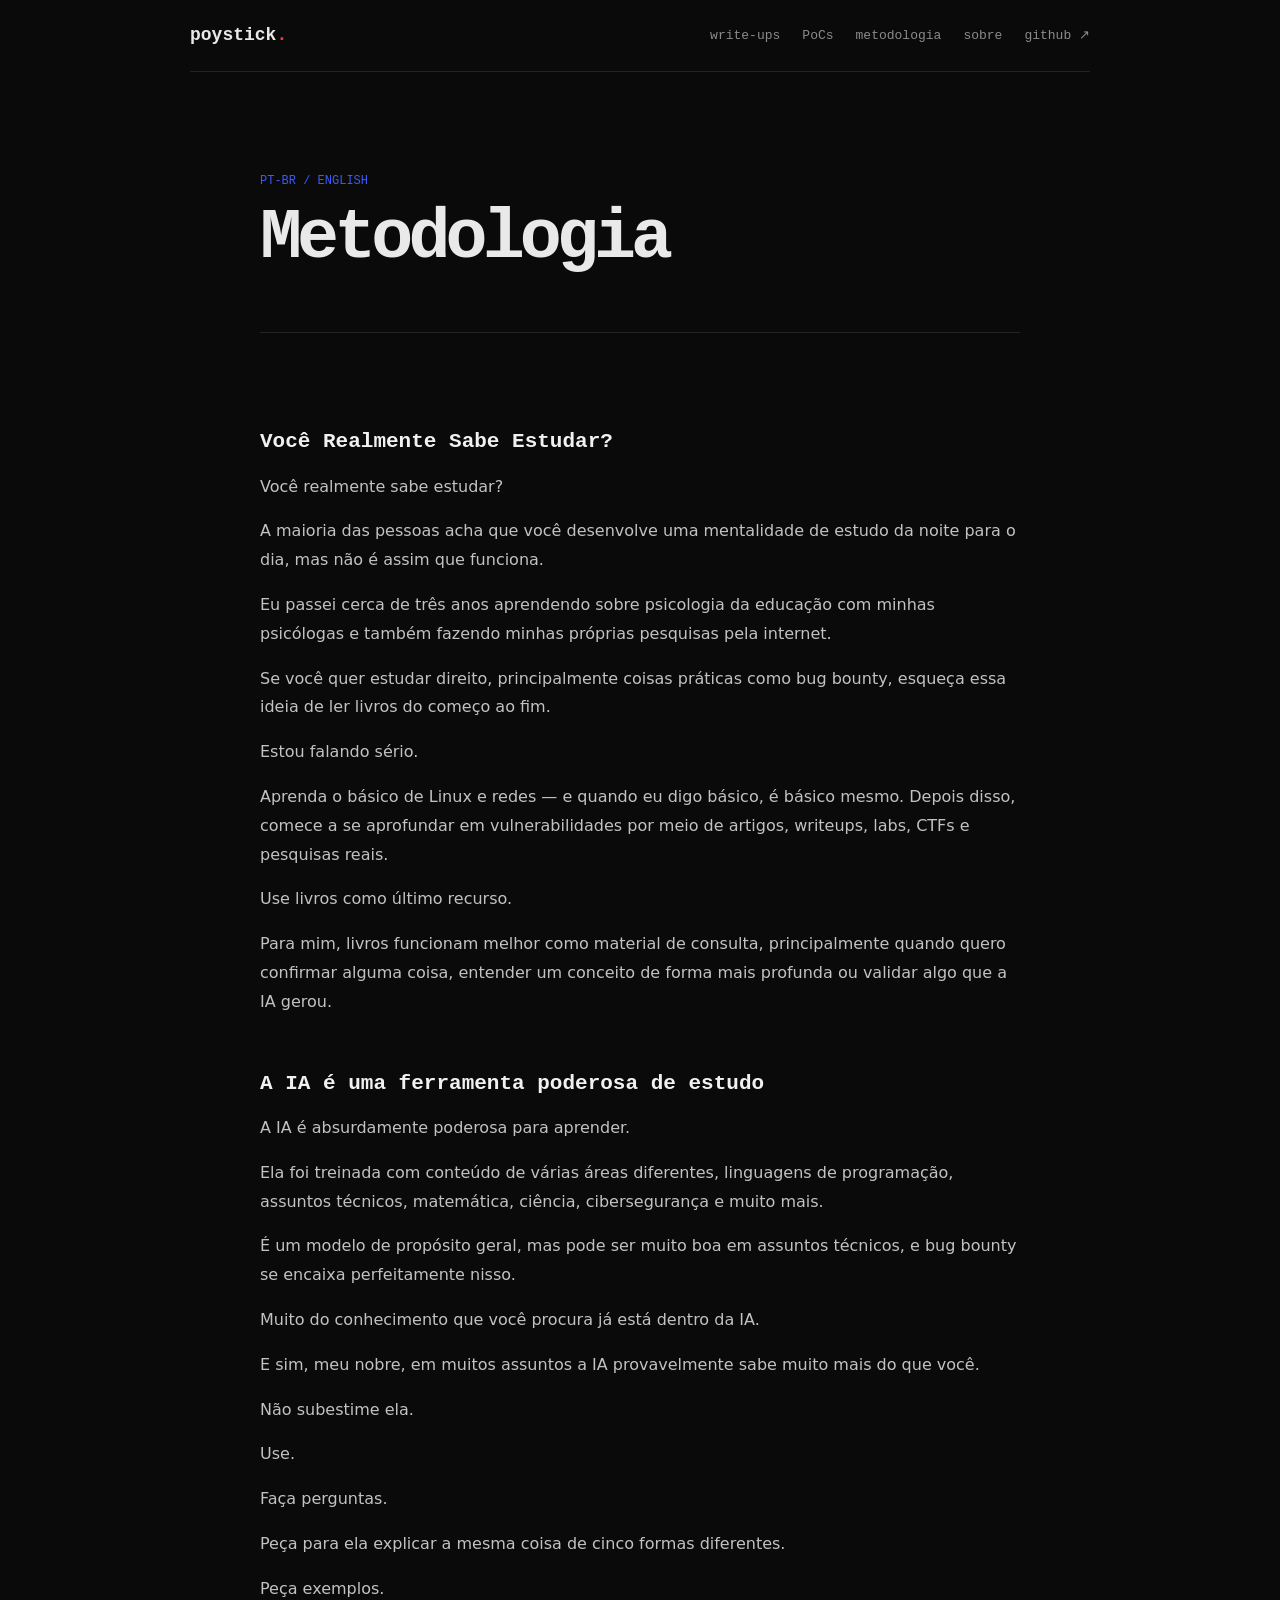
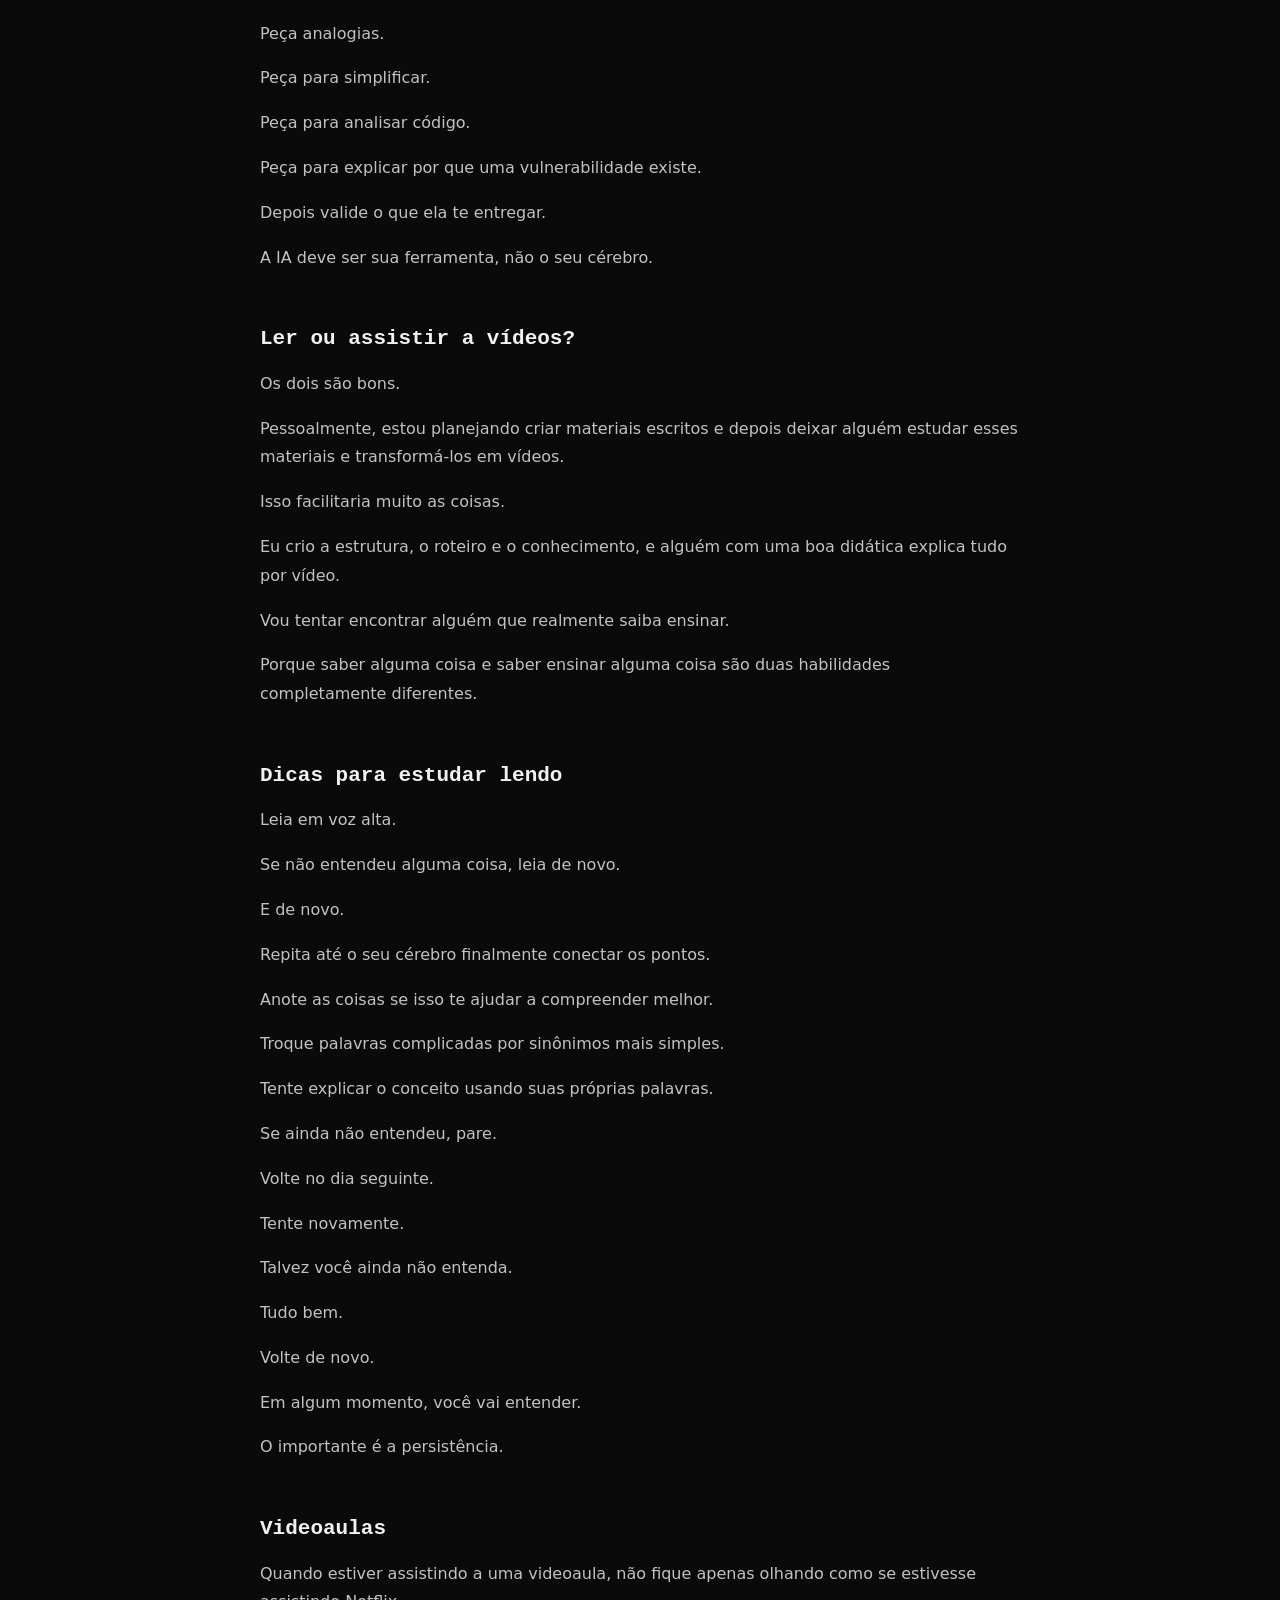
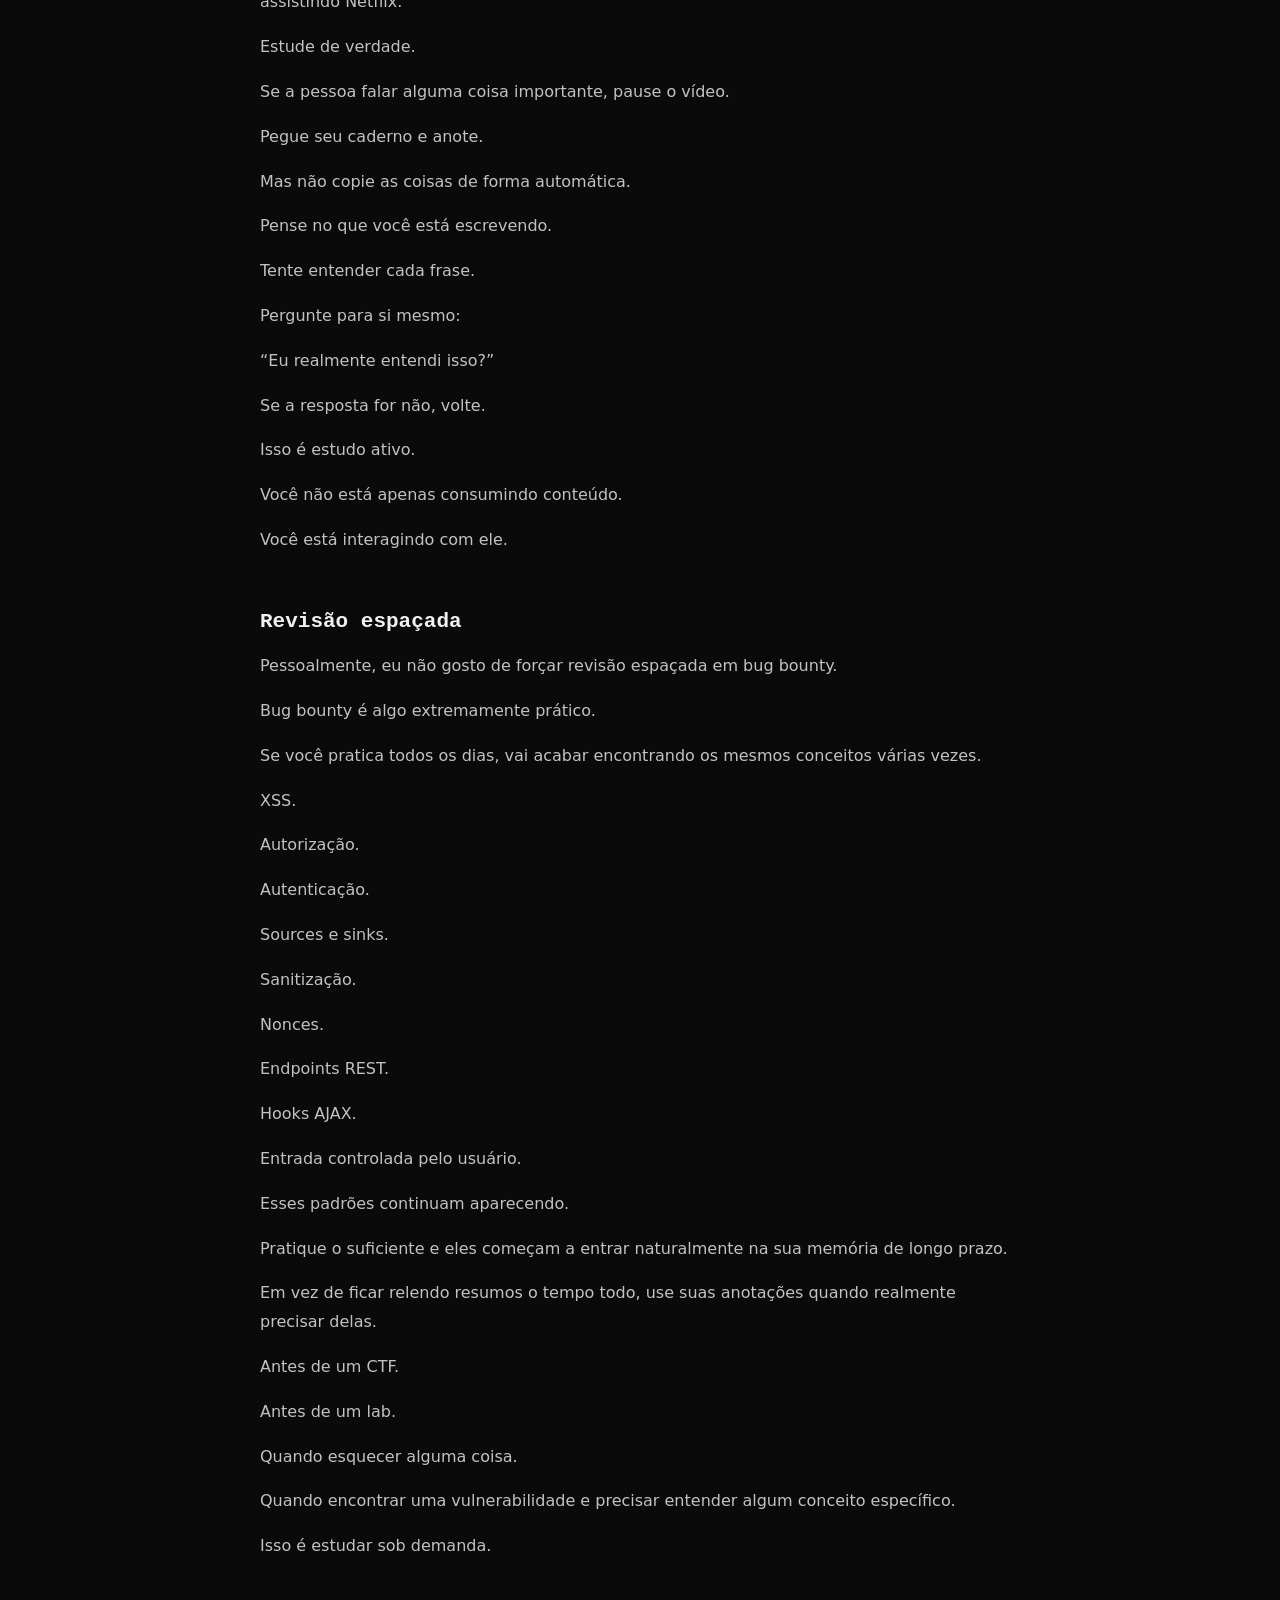
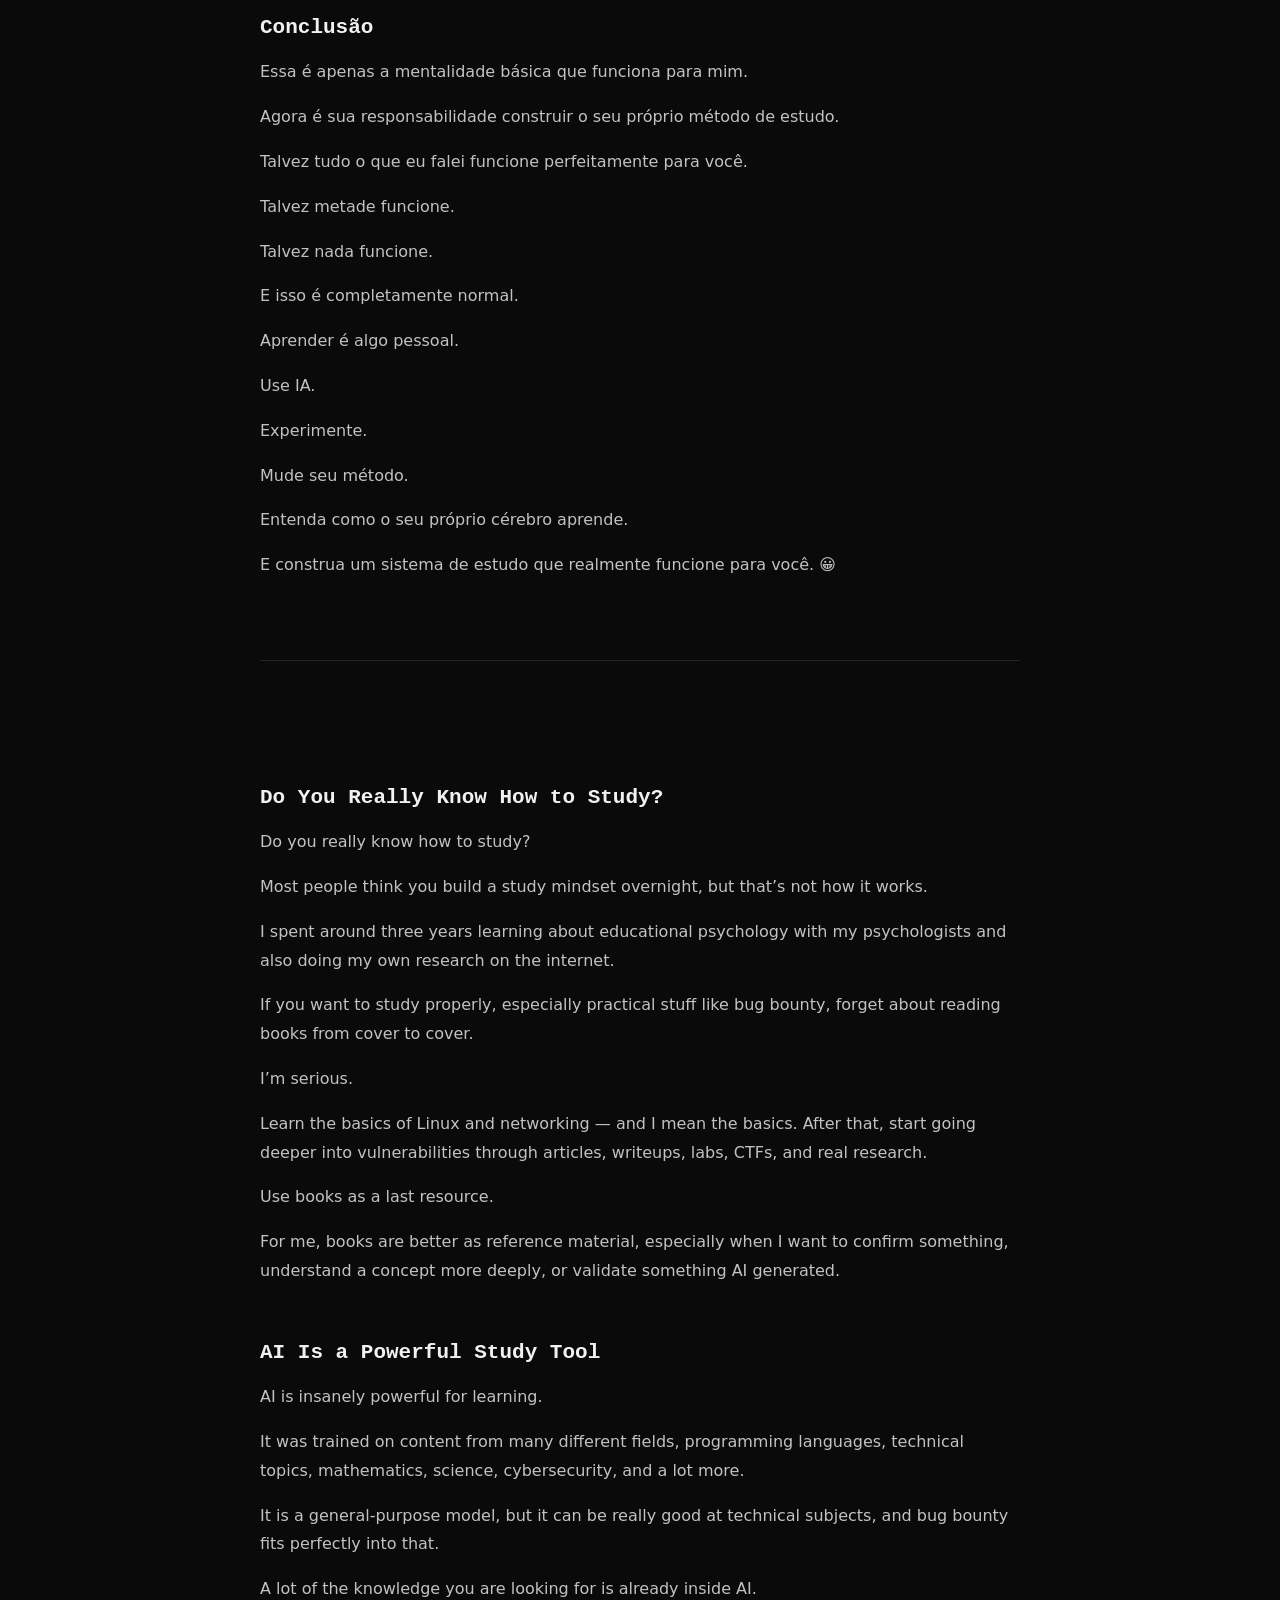
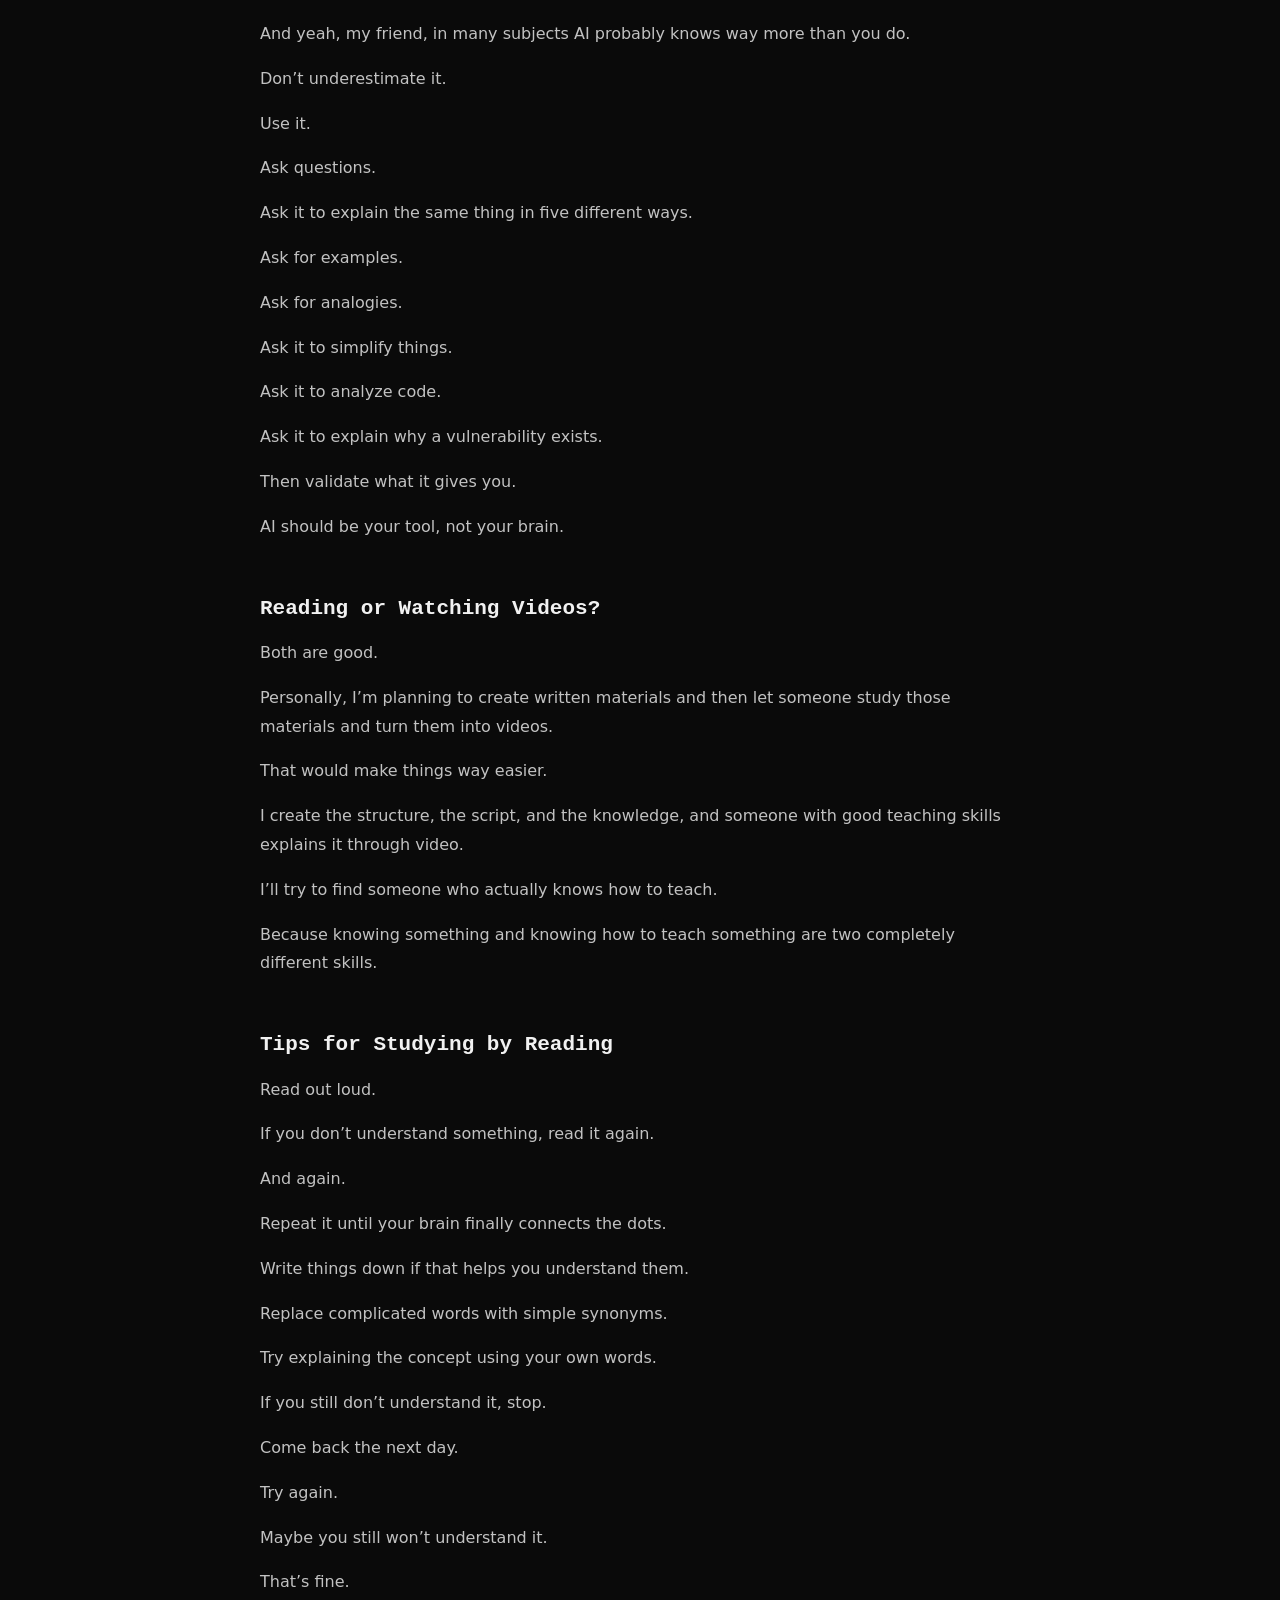
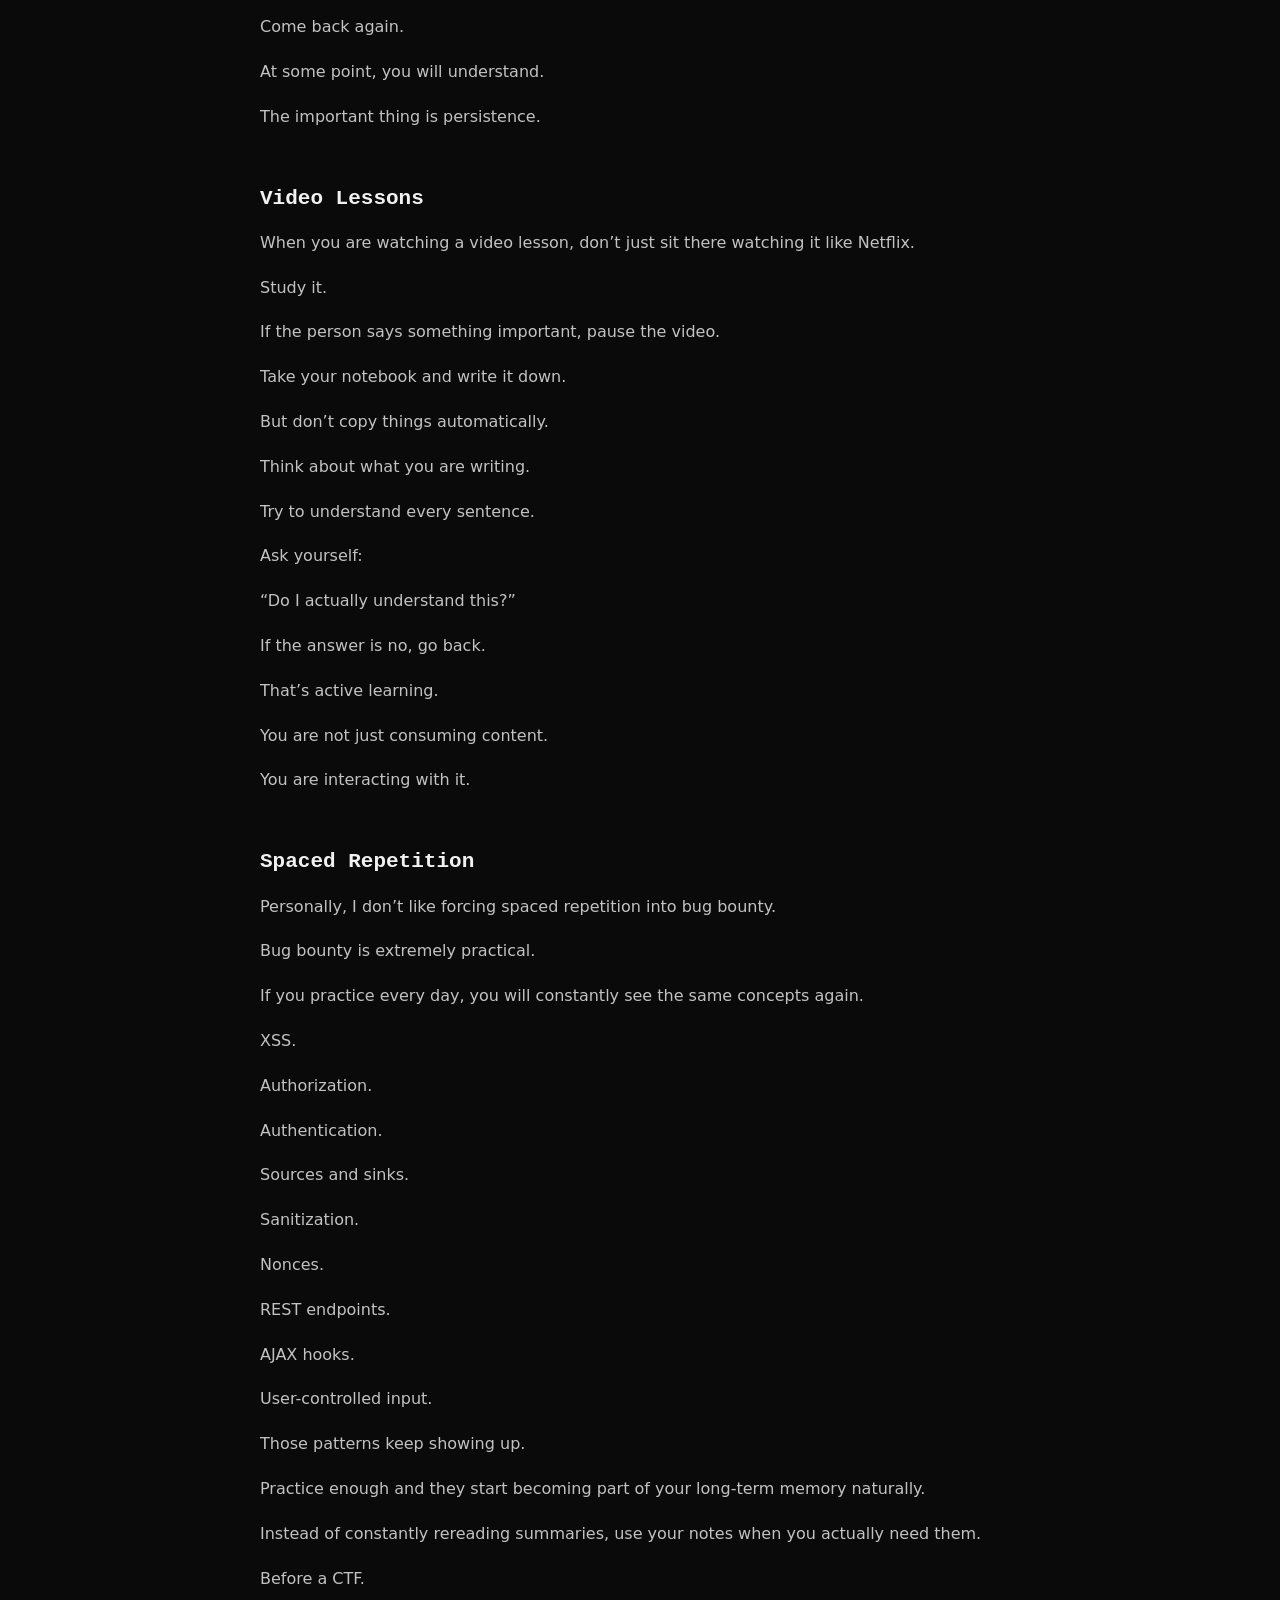
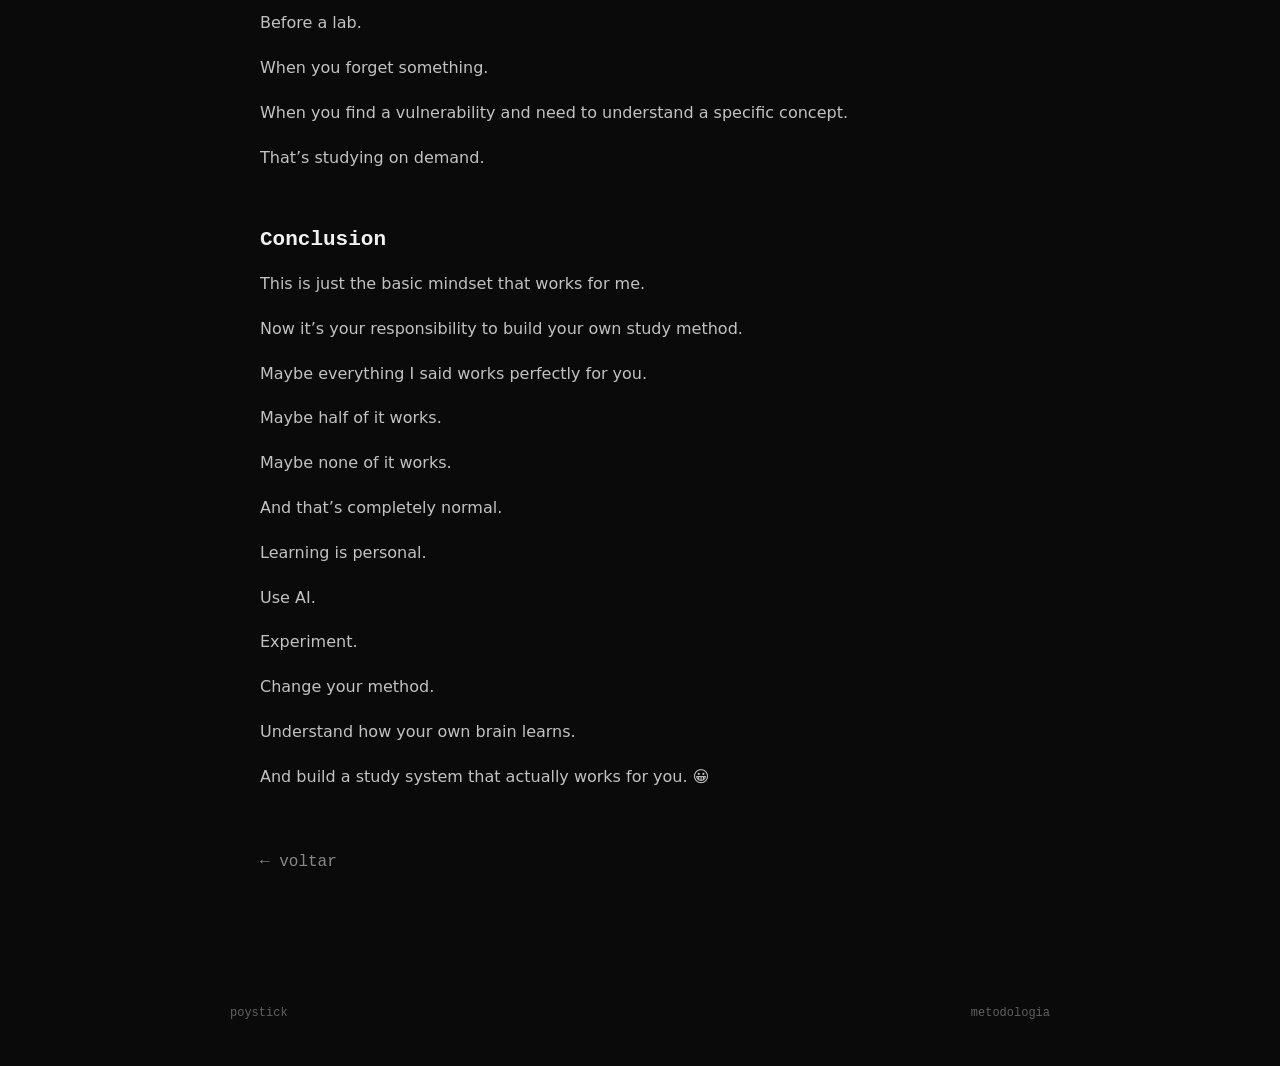
==== methodology.html @ bd2a387b "Add methodology page in PT-BR and English" ====
<!doctype html>
<html lang="pt-BR">
<head>
  <meta charset="utf-8">
  <meta name="viewport" content="width=device-width, initial-scale=1">
  <meta name="description" content="Metodologia de estudo — Poystick.">
  <meta name="theme-color" content="#0a0a0a">
  <title>Metodologia — poystick</title>
  <style>
:root{
  --bg:#0a0a0a;
  --surface:#111111;
  --text:#e9e9e9;
  --muted:#8b8b8b;
  --line:#242424;
  --red:#ff3434;
  --blue:#3d5afe;
}

*{box-sizing:border-box}
html{scroll-behavior:smooth}

body{
  margin:0;
  background:var(--bg);
  color:var(--text);
  font-family:ui-monospace,SFMono-Regular,Menlo,Monaco,Consolas,"Liberation Mono",monospace;
  font-size:15px;
  line-height:1.65;
}

a{color:inherit;text-decoration:none}

.wrap{
  width:min(820px,calc(100% - 40px));
  margin:0 auto;
}

.site-header{
  width:min(900px,calc(100% - 32px));
  margin:0 auto;
  min-height:72px;
  display:flex;
  align-items:center;
  justify-content:space-between;
  border-bottom:1px solid var(--line);
}

.logo{
  font-weight:700;
  font-size:18px;
}

.logo span{color:var(--red)}

nav{
  display:flex;
  gap:22px;
  color:var(--muted);
  font-size:13px;
}

nav a:hover{color:var(--text)}

.intro{
  padding:110px 0 90px;
  border-bottom:1px solid var(--line);
}

.label{
  margin:0 0 18px;
  color:var(--blue);
  font-size:12px;
  text-transform:uppercase;
  letter-spacing:.08em;
}

h1{
  margin:0 0 24px;
  font-size:clamp(48px,10vw,88px);
  line-height:.95;
  letter-spacing:-.07em;
}

.lead{
  max-width:680px;
  margin:0;
  font-family:Inter,system-ui,sans-serif;
  font-size:20px;
  line-height:1.6;
  color:#d1d1d1;
}

.small{
  max-width:620px;
  margin:22px 0 0;
  color:var(--muted);
}

.section{
  padding:72px 0;
  border-bottom:1px solid var(--line);
}

.section-title{
  display:flex;
  align-items:baseline;
  justify-content:space-between;
  gap:20px;
  margin-bottom:28px;
}

.section-title h2{
  margin:0;
  font-size:17px;
}

.section-title span{
  color:#666;
  font-size:12px;
}

.post-row{
  display:grid;
  grid-template-columns:1fr auto;
  gap:24px;
  padding:26px 0;
  border-top:1px solid var(--line);
}

.post-row:hover h3{color:var(--red)}
.post-row:hover .arrow{color:var(--blue);transform:translateX(4px)}

.post-date{
  margin:0 0 10px;
  color:#666;
  font-size:12px;
}

.method-filter,
.origin-filter{
  display:flex;
  flex-wrap:wrap;
  gap:8px;
  margin:28px 0 0;
}

.origin-filter{
  margin-top:12px;
}

.method-filter button,
.origin-filter button{
  cursor:pointer;
  padding:7px 10px;
  border:1px solid var(--line);
  background:#0e0e0e;
  color:#888;
  font:12px ui-monospace,SFMono-Regular,Menlo,monospace;
}

.method-filter button:hover,
.method-filter button.active,
.origin-filter button:hover,
.origin-filter button.active{
  border-color:var(--blue);
  color:#f0f0f0;
}

.method-badge{
  display:inline-block;
  margin-left:8px;
  padding:2px 7px;
  border:1px solid var(--blue);
  color:#aeb8ff;
  font-size:11px;
  line-height:1.4;
  vertical-align:middle;
}

.method-note{
  max-width:680px;
  margin:12px 0 0;
  color:#707070;
  font-size:12px;
}

.post-row h3{
  margin:0 0 10px;
  font-size:18px;
  line-height:1.45;
  transition:color .15s ease;
}

.post-row p{
  margin:0;
  color:var(--muted);
  max-width:690px;
}

.arrow{
  align-self:center;
  color:#777;
  font-size:24px;
  transition:.15s ease;
}

.about p{
  max-width:700px;
  color:#aaa;
}

.site-footer{
  display:flex;
  justify-content:space-between;
  gap:20px;
  padding:28px 0 42px;
  color:#606060;
  font-size:12px;
}

/* article */

.article-shell{
  width:min(760px,calc(100% - 40px));
  margin:0 auto;
  padding:80px 0 100px;
}

.article-hero{
  padding:20px 0 48px;
  border-bottom:1px solid var(--line);
}

.article-hero .kicker{
  color:var(--blue);
  font-size:12px;
  text-transform:uppercase;
}

.article-hero h1{
  margin:14px 0 12px;
  font-size:clamp(40px,8vw,70px);
}

.hero-copy{
  margin:0;
  color:#bbb;
  font-family:Inter,system-ui,sans-serif;
  font-size:18px;
  line-height:1.6;
}

.article-meta{
  display:flex;
  flex-wrap:wrap;
  gap:8px;
  margin-top:22px;
}

.article-meta span{
  padding:4px 8px;
  border:1px solid var(--line);
  color:#777;
  font-size:12px;
}

.article{
  padding-top:42px;
  color:#c2c2c2;
  font-family:Inter,system-ui,sans-serif;
  font-size:16px;
  line-height:1.8;
}

.article h2{
  margin:52px 0 12px;
  color:#f1f1f1;
  font:700 21px/1.4 ui-monospace,SFMono-Regular,Menlo,monospace;
}

.article p code{
  padding:2px 5px;
  background:#151515;
  border:1px solid var(--line);
  border-radius:4px;
  color:#eee;
}

pre{
  overflow:auto;
  margin:20px 0 28px;
  padding:18px;
  background:#0e0e0e;
  border:1px solid var(--line);
  border-left:3px solid var(--blue);
  color:#d7d7d7;
  font:13px/1.7 ui-monospace,SFMono-Regular,Menlo,monospace;
}

.flow{
  white-space:pre-wrap;
  margin:24px 0;
  padding:20px;
  background:#0e0e0e;
  border:1px solid var(--line);
  border-left:3px solid var(--red);
  color:#ddd;
  font:13px/1.8 ui-monospace,SFMono-Regular,Menlo,monospace;
}

.back-link{
  display:inline-block;
  margin-top:40px;
  color:#888;
  font-family:ui-monospace,SFMono-Regular,Menlo,monospace;
}

.back-link:hover{color:var(--red)}

@media(max-width:600px){
  .site-header{align-items:flex-start;padding:18px 0}
  nav{gap:12px;flex-wrap:wrap;justify-content:flex-end}
  .intro{padding:76px 0 64px}
  .lead{font-size:18px}
  .site-footer{flex-direction:column}
}

</style>
</head>
<body>
  <header class="site-header">
    <a class="logo" href="./">poystick<span>.</span></a>
    <nav>
      <a href="./#writeups">write-ups</a>
      <a href="./#pocs">PoCs</a>
      <a href="methodology.html">metodologia</a>
      <a href="./#sobre">sobre</a>
      <a href="https://github.com/TarcisioLuchesi">github ↗</a>
    </nav>
  </header>

  <main class="article-shell">
    <section class="article-hero">
      <div class="kicker">PT-BR / English</div>
      <h1>Metodologia</h1>
    </section>

    <article class="article" id="pt-br">
      <h2>Você Realmente Sabe Estudar?</h2>

      <p>Você realmente sabe estudar?</p>

      <p>A maioria das pessoas acha que você desenvolve uma mentalidade de estudo da noite para o dia, mas não é assim que funciona.</p>

      <p>Eu passei cerca de três anos aprendendo sobre psicologia da educação com minhas psicólogas e também fazendo minhas próprias pesquisas pela internet.</p>

      <p>Se você quer estudar direito, principalmente coisas práticas como bug bounty, esqueça essa ideia de ler livros do começo ao fim.</p>

      <p>Estou falando sério.</p>

      <p>Aprenda o básico de Linux e redes — e quando eu digo básico, é básico mesmo. Depois disso, comece a se aprofundar em vulnerabilidades por meio de artigos, writeups, labs, CTFs e pesquisas reais.</p>

      <p>Use livros como último recurso.</p>

      <p>Para mim, livros funcionam melhor como material de consulta, principalmente quando quero confirmar alguma coisa, entender um conceito de forma mais profunda ou validar algo que a IA gerou.</p>

      <h2>A IA é uma ferramenta poderosa de estudo</h2>

      <p>A IA é absurdamente poderosa para aprender.</p>

      <p>Ela foi treinada com conteúdo de várias áreas diferentes, linguagens de programação, assuntos técnicos, matemática, ciência, cibersegurança e muito mais.</p>

      <p>É um modelo de propósito geral, mas pode ser muito boa em assuntos técnicos, e bug bounty se encaixa perfeitamente nisso.</p>

      <p>Muito do conhecimento que você procura já está dentro da IA.</p>

      <p>E sim, meu nobre, em muitos assuntos a IA provavelmente sabe muito mais do que você.</p>

      <p>Não subestime ela.</p>

      <p>Use.</p>

      <p>Faça perguntas.</p>

      <p>Peça para ela explicar a mesma coisa de cinco formas diferentes.</p>

      <p>Peça exemplos.</p>

      <p>Peça analogias.</p>

      <p>Peça para simplificar.</p>

      <p>Peça para analisar código.</p>

      <p>Peça para explicar por que uma vulnerabilidade existe.</p>

      <p>Depois valide o que ela te entregar.</p>

      <p>A IA deve ser sua ferramenta, não o seu cérebro.</p>

      <h2>Ler ou assistir a vídeos?</h2>

      <p>Os dois são bons.</p>

      <p>Pessoalmente, estou planejando criar materiais escritos e depois deixar alguém estudar esses materiais e transformá-los em vídeos.</p>

      <p>Isso facilitaria muito as coisas.</p>

      <p>Eu crio a estrutura, o roteiro e o conhecimento, e alguém com uma boa didática explica tudo por vídeo.</p>

      <p>Vou tentar encontrar alguém que realmente saiba ensinar.</p>

      <p>Porque saber alguma coisa e saber ensinar alguma coisa são duas habilidades completamente diferentes.</p>

      <h2>Dicas para estudar lendo</h2>

      <p>Leia em voz alta.</p>

      <p>Se não entendeu alguma coisa, leia de novo.</p>

      <p>E de novo.</p>

      <p>Repita até o seu cérebro finalmente conectar os pontos.</p>

      <p>Anote as coisas se isso te ajudar a compreender melhor.</p>

      <p>Troque palavras complicadas por sinônimos mais simples.</p>

      <p>Tente explicar o conceito usando suas próprias palavras.</p>

      <p>Se ainda não entendeu, pare.</p>

      <p>Volte no dia seguinte.</p>

      <p>Tente novamente.</p>

      <p>Talvez você ainda não entenda.</p>

      <p>Tudo bem.</p>

      <p>Volte de novo.</p>

      <p>Em algum momento, você vai entender.</p>

      <p>O importante é a persistência.</p>

      <h2>Videoaulas</h2>

      <p>Quando estiver assistindo a uma videoaula, não fique apenas olhando como se estivesse assistindo Netflix.</p>

      <p>Estude de verdade.</p>

      <p>Se a pessoa falar alguma coisa importante, pause o vídeo.</p>

      <p>Pegue seu caderno e anote.</p>

      <p>Mas não copie as coisas de forma automática.</p>

      <p>Pense no que você está escrevendo.</p>

      <p>Tente entender cada frase.</p>

      <p>Pergunte para si mesmo:</p>

      <p>“Eu realmente entendi isso?”</p>

      <p>Se a resposta for não, volte.</p>

      <p>Isso é estudo ativo.</p>

      <p>Você não está apenas consumindo conteúdo.</p>

      <p>Você está interagindo com ele.</p>

      <h2>Revisão espaçada</h2>

      <p>Pessoalmente, eu não gosto de forçar revisão espaçada em bug bounty.</p>

      <p>Bug bounty é algo extremamente prático.</p>

      <p>Se você pratica todos os dias, vai acabar encontrando os mesmos conceitos várias vezes.</p>

      <p>XSS.</p>

      <p>Autorização.</p>

      <p>Autenticação.</p>

      <p>Sources e sinks.</p>

      <p>Sanitização.</p>

      <p>Nonces.</p>

      <p>Endpoints REST.</p>

      <p>Hooks AJAX.</p>

      <p>Entrada controlada pelo usuário.</p>

      <p>Esses padrões continuam aparecendo.</p>

      <p>Pratique o suficiente e eles começam a entrar naturalmente na sua memória de longo prazo.</p>

      <p>Em vez de ficar relendo resumos o tempo todo, use suas anotações quando realmente precisar delas.</p>

      <p>Antes de um CTF.</p>

      <p>Antes de um lab.</p>

      <p>Quando esquecer alguma coisa.</p>

      <p>Quando encontrar uma vulnerabilidade e precisar entender algum conceito específico.</p>

      <p>Isso é estudar sob demanda.</p>

      <h2>Conclusão</h2>

      <p>Essa é apenas a mentalidade básica que funciona para mim.</p>

      <p>Agora é sua responsabilidade construir o seu próprio método de estudo.</p>

      <p>Talvez tudo o que eu falei funcione perfeitamente para você.</p>

      <p>Talvez metade funcione.</p>

      <p>Talvez nada funcione.</p>

      <p>E isso é completamente normal.</p>

      <p>Aprender é algo pessoal.</p>

      <p>Use IA.</p>

      <p>Experimente.</p>

      <p>Mude seu método.</p>

      <p>Entenda como o seu próprio cérebro aprende.</p>

      <p>E construa um sistema de estudo que realmente funcione para você. 😀</p>
    </article>

    <article class="article" id="english" style="margin-top:80px;padding-top:70px;border-top:1px solid var(--line);">
      <h2>Do You Really Know How to Study?</h2>

      <p>Do you really know how to study?</p>

      <p>Most people think you build a study mindset overnight, but that’s not how it works.</p>

      <p>I spent around three years learning about educational psychology with my psychologists and also doing my own research on the internet.</p>

      <p>If you want to study properly, especially practical stuff like bug bounty, forget about reading books from cover to cover.</p>

      <p>I’m serious.</p>

      <p>Learn the basics of Linux and networking — and I mean the basics. After that, start going deeper into vulnerabilities through articles, writeups, labs, CTFs, and real research.</p>

      <p>Use books as a last resource.</p>

      <p>For me, books are better as reference material, especially when I want to confirm something, understand a concept more deeply, or validate something AI generated.</p>

      <h2>AI Is a Powerful Study Tool</h2>

      <p>AI is insanely powerful for learning.</p>

      <p>It was trained on content from many different fields, programming languages, technical topics, mathematics, science, cybersecurity, and a lot more.</p>

      <p>It is a general-purpose model, but it can be really good at technical subjects, and bug bounty fits perfectly into that.</p>

      <p>A lot of the knowledge you are looking for is already inside AI.</p>

      <p>And yeah, my friend, in many subjects AI probably knows way more than you do.</p>

      <p>Don’t underestimate it.</p>

      <p>Use it.</p>

      <p>Ask questions.</p>

      <p>Ask it to explain the same thing in five different ways.</p>

      <p>Ask for examples.</p>

      <p>Ask for analogies.</p>

      <p>Ask it to simplify things.</p>

      <p>Ask it to analyze code.</p>

      <p>Ask it to explain why a vulnerability exists.</p>

      <p>Then validate what it gives you.</p>

      <p>AI should be your tool, not your brain.</p>

      <h2>Reading or Watching Videos?</h2>

      <p>Both are good.</p>

      <p>Personally, I’m planning to create written materials and then let someone study those materials and turn them into videos.</p>

      <p>That would make things way easier.</p>

      <p>I create the structure, the script, and the knowledge, and someone with good teaching skills explains it through video.</p>

      <p>I’ll try to find someone who actually knows how to teach.</p>

      <p>Because knowing something and knowing how to teach something are two completely different skills.</p>

      <h2>Tips for Studying by Reading</h2>

      <p>Read out loud.</p>

      <p>If you don’t understand something, read it again.</p>

      <p>And again.</p>

      <p>Repeat it until your brain finally connects the dots.</p>

      <p>Write things down if that helps you understand them.</p>

      <p>Replace complicated words with simple synonyms.</p>

      <p>Try explaining the concept using your own words.</p>

      <p>If you still don’t understand it, stop.</p>

      <p>Come back the next day.</p>

      <p>Try again.</p>

      <p>Maybe you still won’t understand it.</p>

      <p>That’s fine.</p>

      <p>Come back again.</p>

      <p>At some point, you will understand.</p>

      <p>The important thing is persistence.</p>

      <h2>Video Lessons</h2>

      <p>When you are watching a video lesson, don’t just sit there watching it like Netflix.</p>

      <p>Study it.</p>

      <p>If the person says something important, pause the video.</p>

      <p>Take your notebook and write it down.</p>

      <p>But don’t copy things automatically.</p>

      <p>Think about what you are writing.</p>

      <p>Try to understand every sentence.</p>

      <p>Ask yourself:</p>

      <p>“Do I actually understand this?”</p>

      <p>If the answer is no, go back.</p>

      <p>That’s active learning.</p>

      <p>You are not just consuming content.</p>

      <p>You are interacting with it.</p>

      <h2>Spaced Repetition</h2>

      <p>Personally, I don’t like forcing spaced repetition into bug bounty.</p>

      <p>Bug bounty is extremely practical.</p>

      <p>If you practice every day, you will constantly see the same concepts again.</p>

      <p>XSS.</p>

      <p>Authorization.</p>

      <p>Authentication.</p>

      <p>Sources and sinks.</p>

      <p>Sanitization.</p>

      <p>Nonces.</p>

      <p>REST endpoints.</p>

      <p>AJAX hooks.</p>

      <p>User-controlled input.</p>

      <p>Those patterns keep showing up.</p>

      <p>Practice enough and they start becoming part of your long-term memory naturally.</p>

      <p>Instead of constantly rereading summaries, use your notes when you actually need them.</p>

      <p>Before a CTF.</p>

      <p>Before a lab.</p>

      <p>When you forget something.</p>

      <p>When you find a vulnerability and need to understand a specific concept.</p>

      <p>That’s studying on demand.</p>

      <h2>Conclusion</h2>

      <p>This is just the basic mindset that works for me.</p>

      <p>Now it’s your responsibility to build your own study method.</p>

      <p>Maybe everything I said works perfectly for you.</p>

      <p>Maybe half of it works.</p>

      <p>Maybe none of it works.</p>

      <p>And that’s completely normal.</p>

      <p>Learning is personal.</p>

      <p>Use AI.</p>

      <p>Experiment.</p>

      <p>Change your method.</p>

      <p>Understand how your own brain learns.</p>

      <p>And build a study system that actually works for you. 😀</p>

      <a class="back-link" href="./">← voltar</a>
    </article>
  </main>

  <footer class="site-footer wrap">
    <span>poystick</span>
    <span>metodologia</span>
  </footer>
</body>
</html>
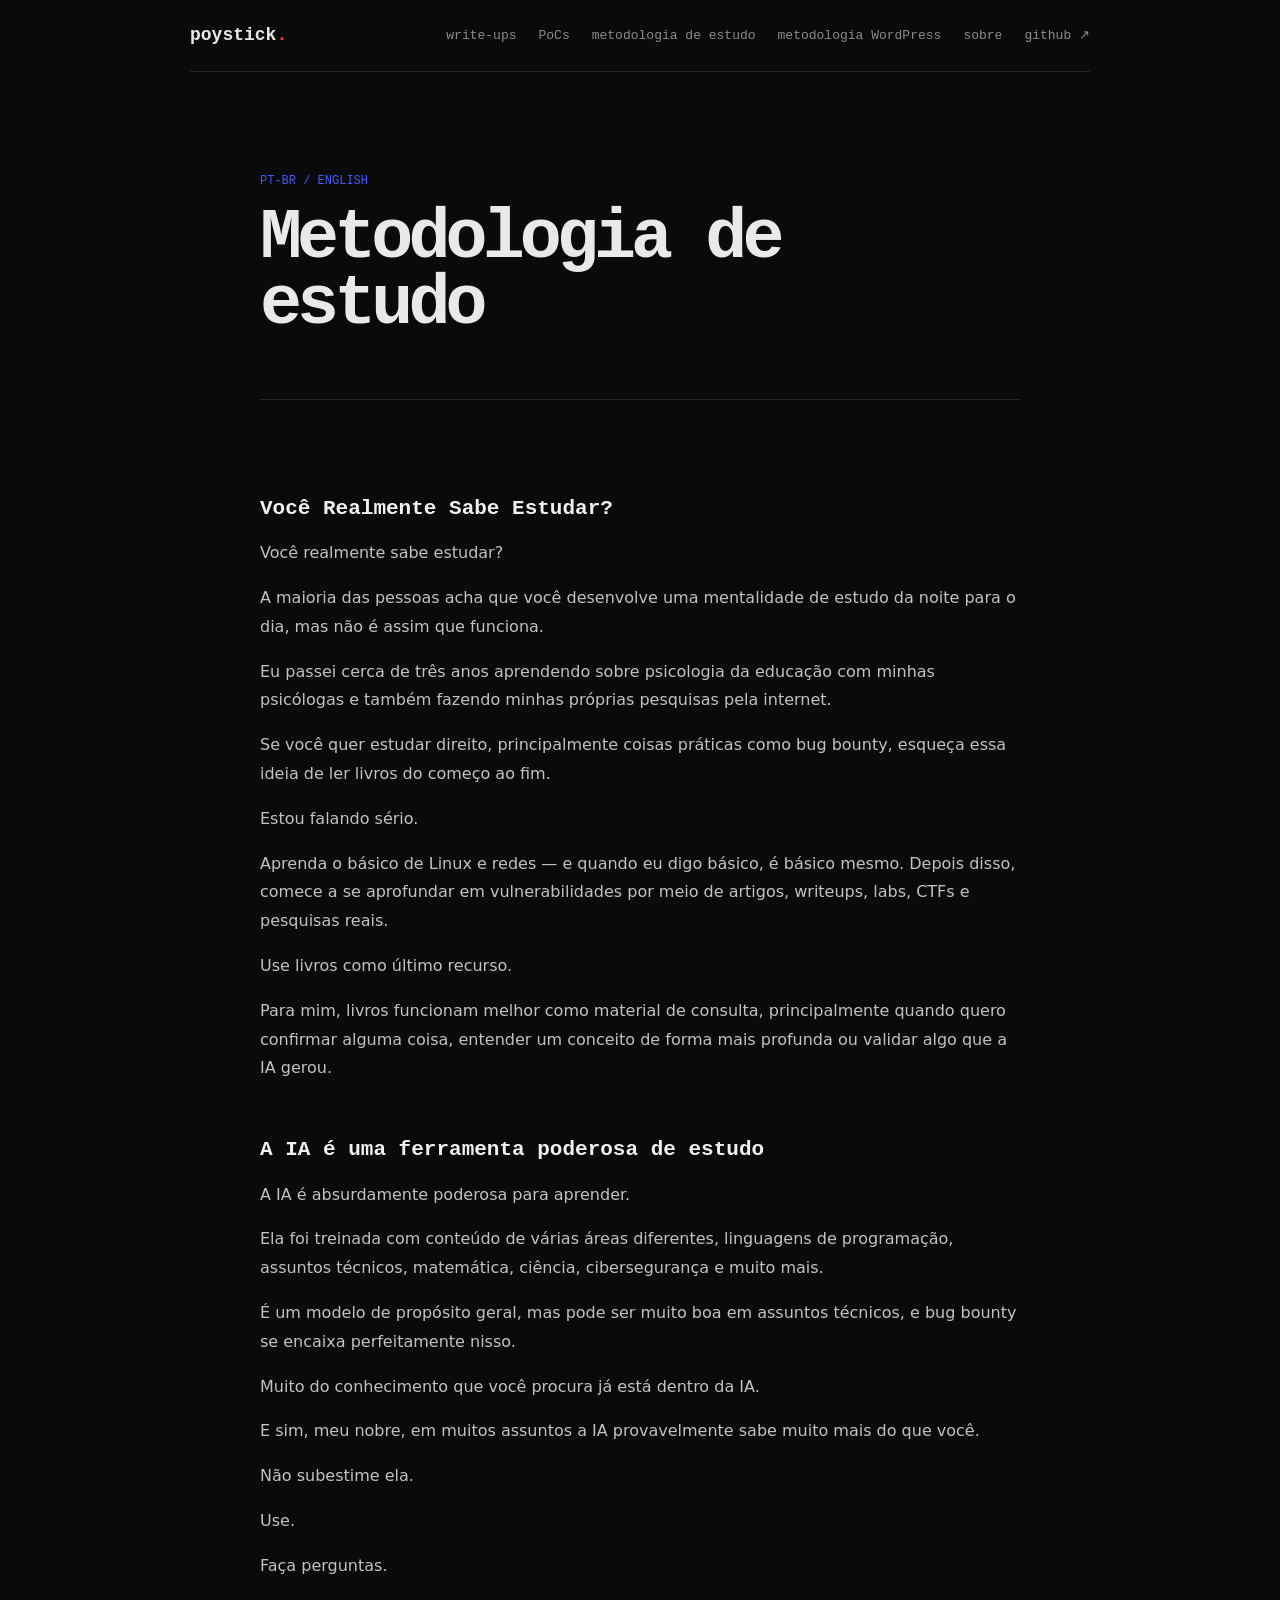
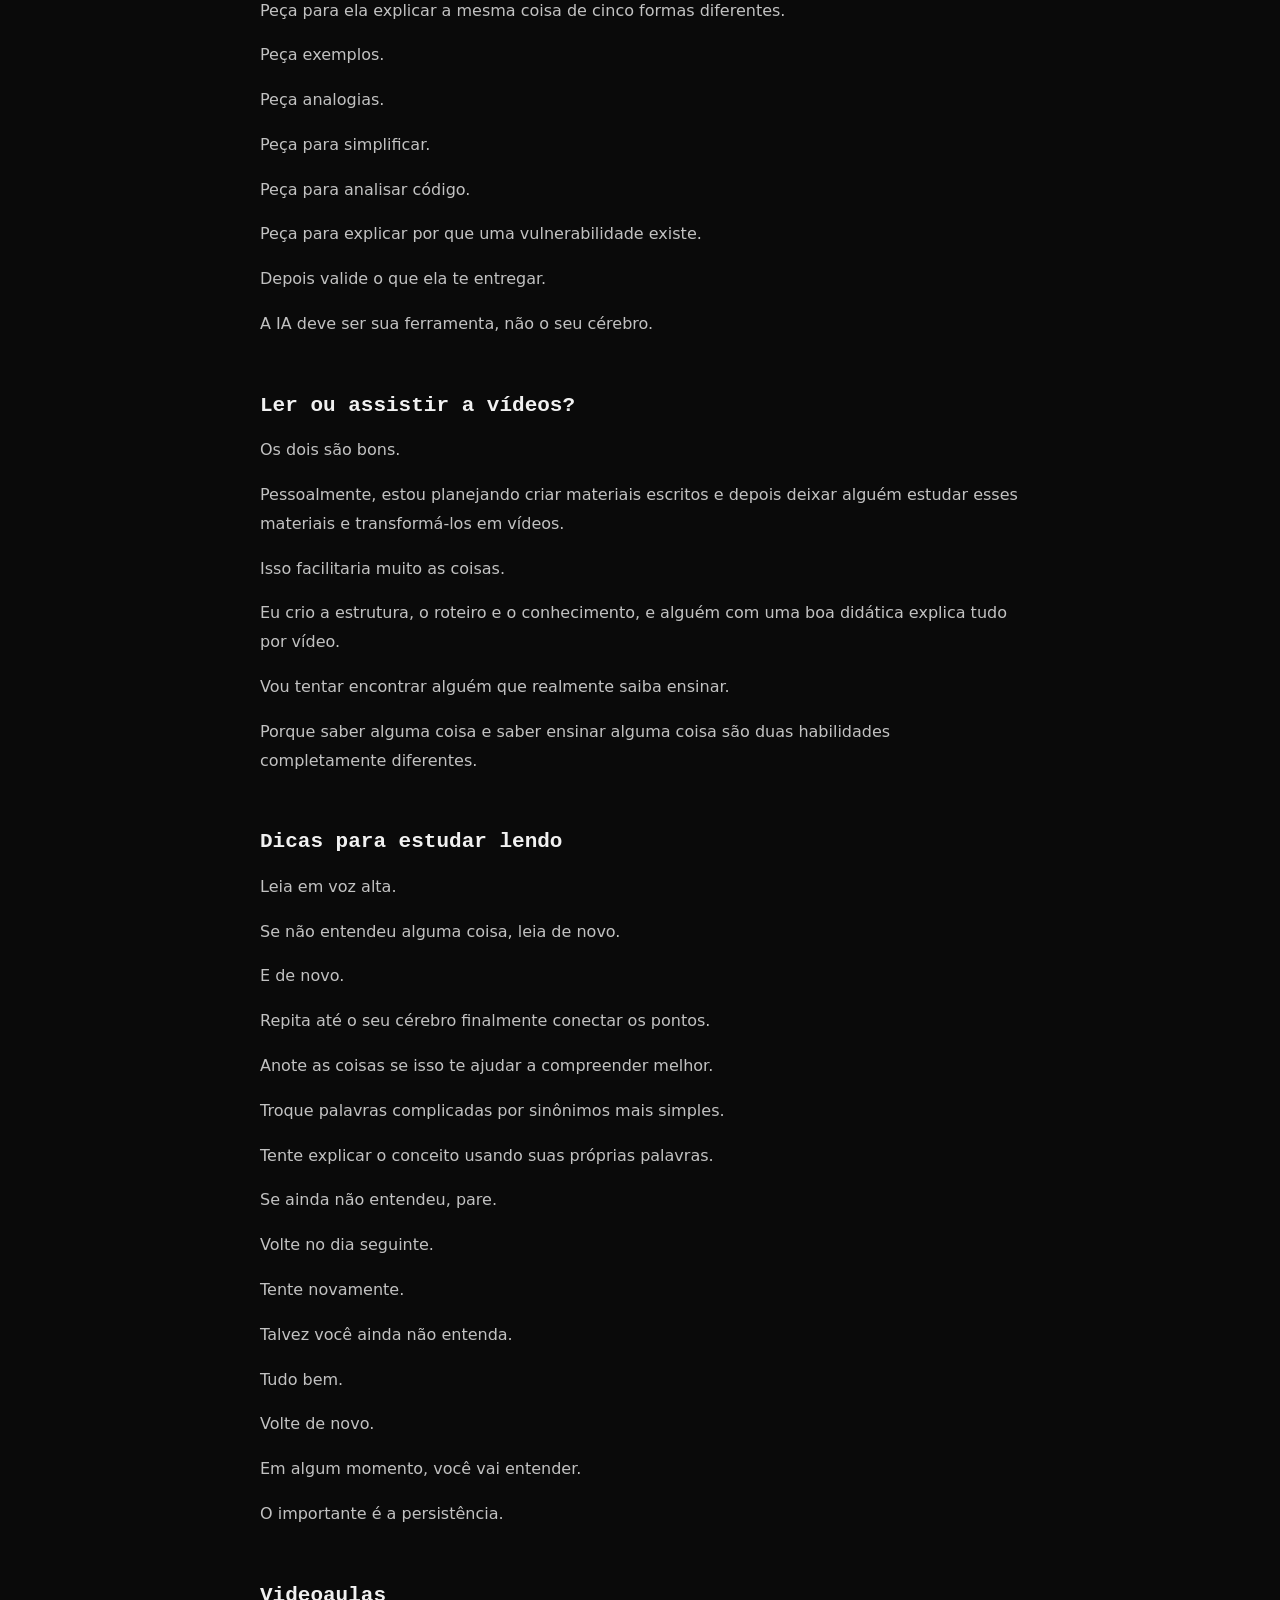
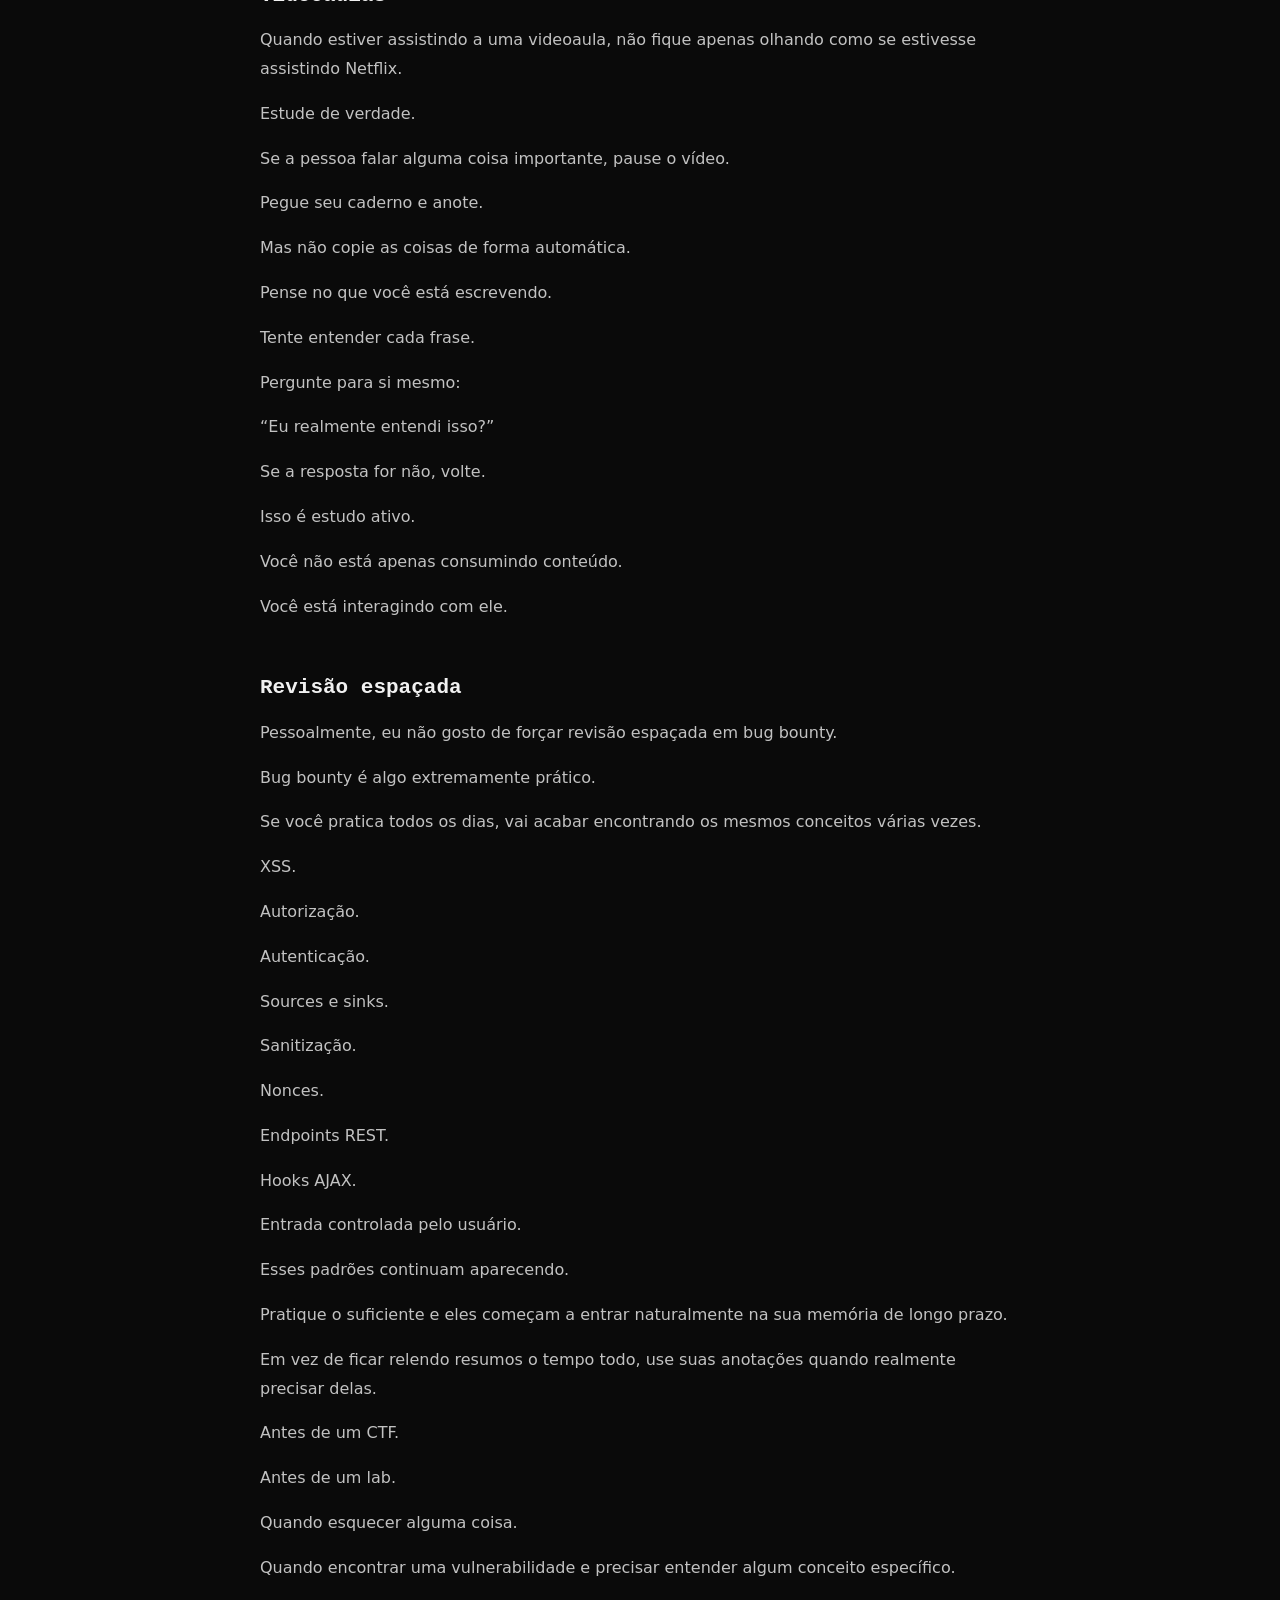
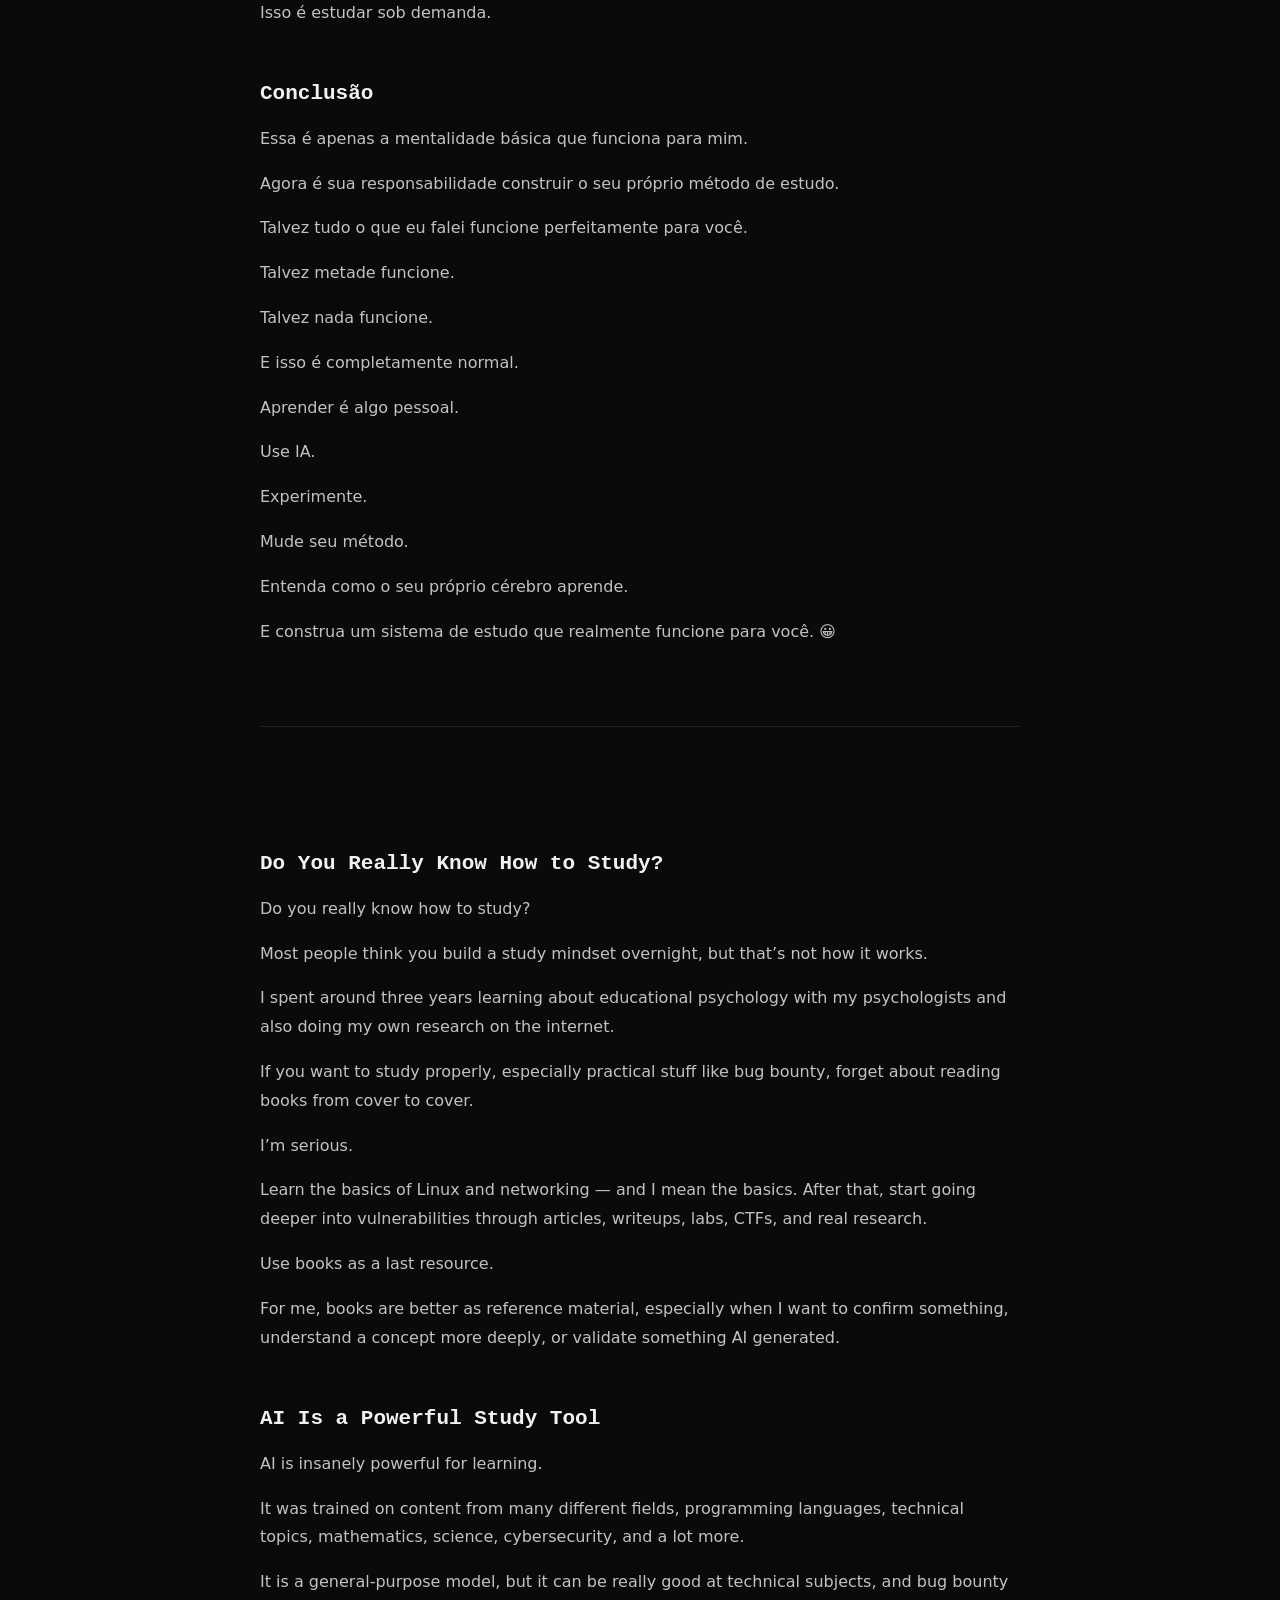
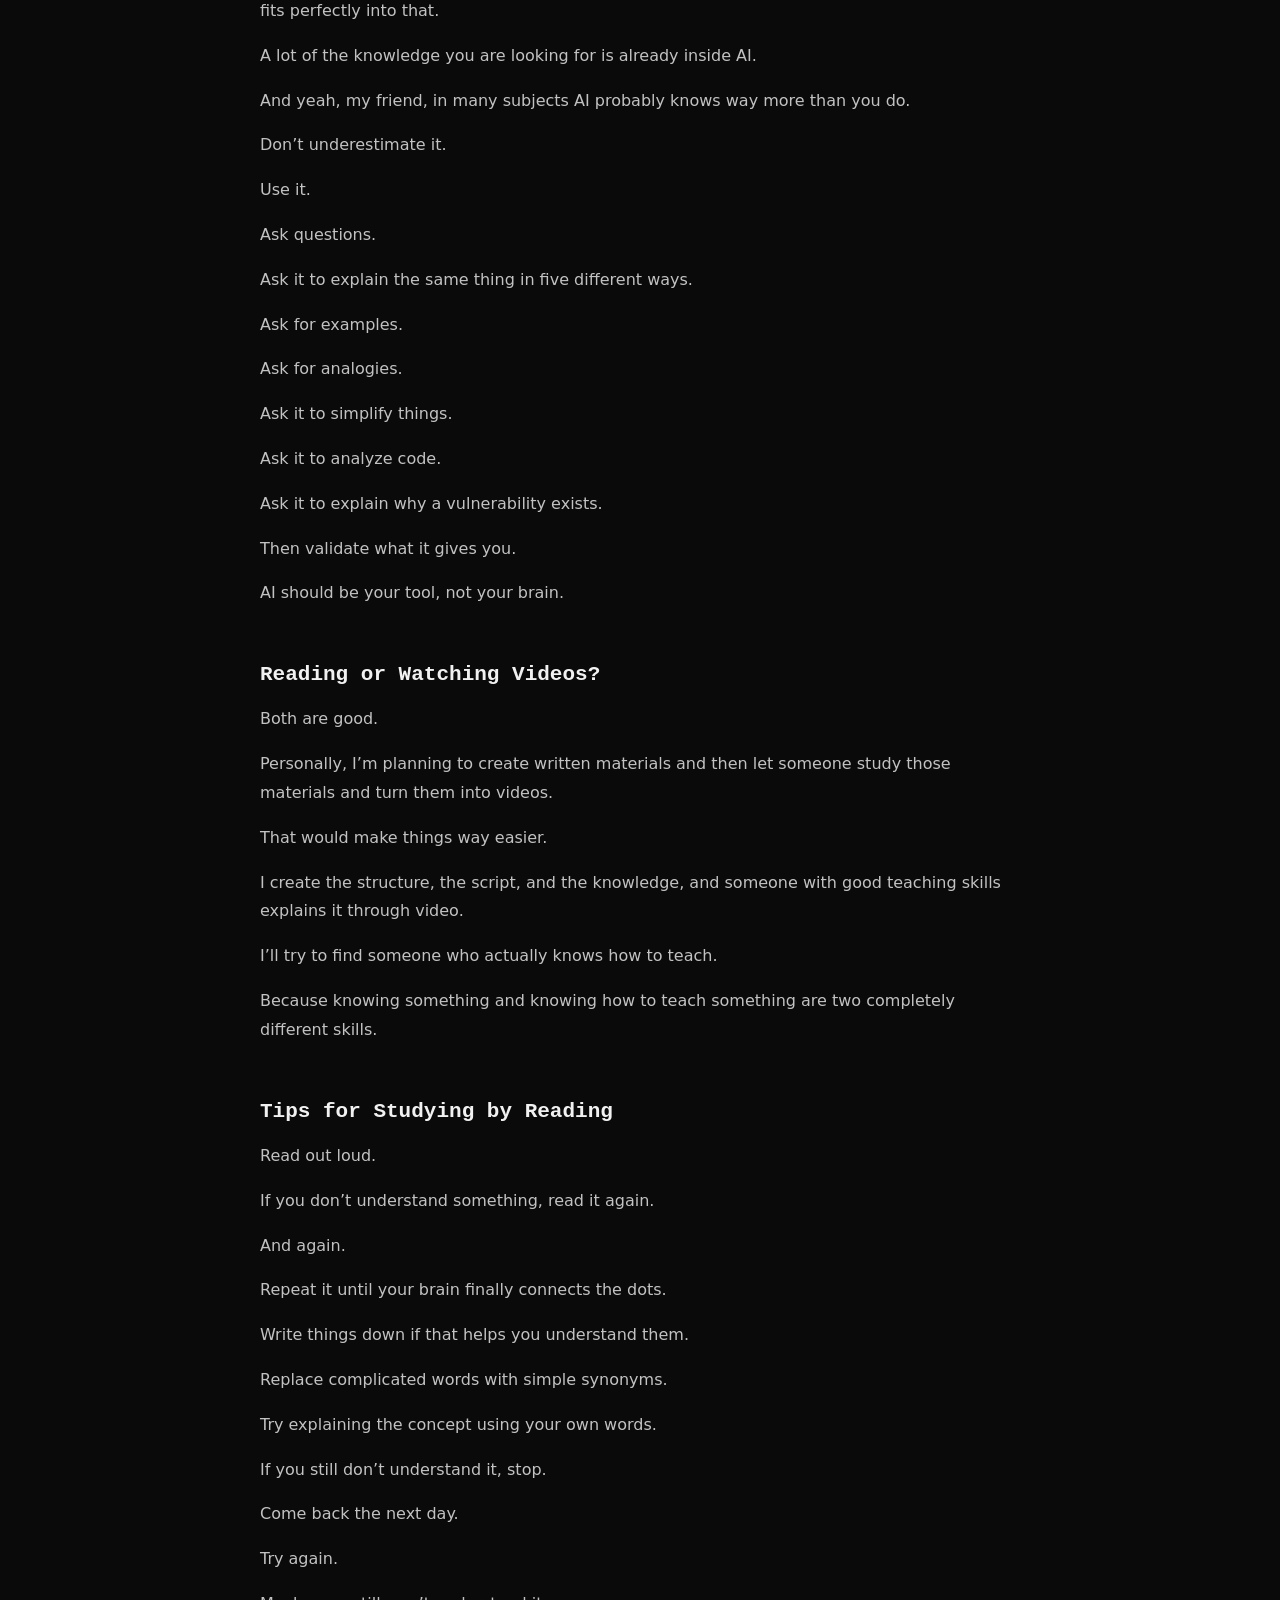
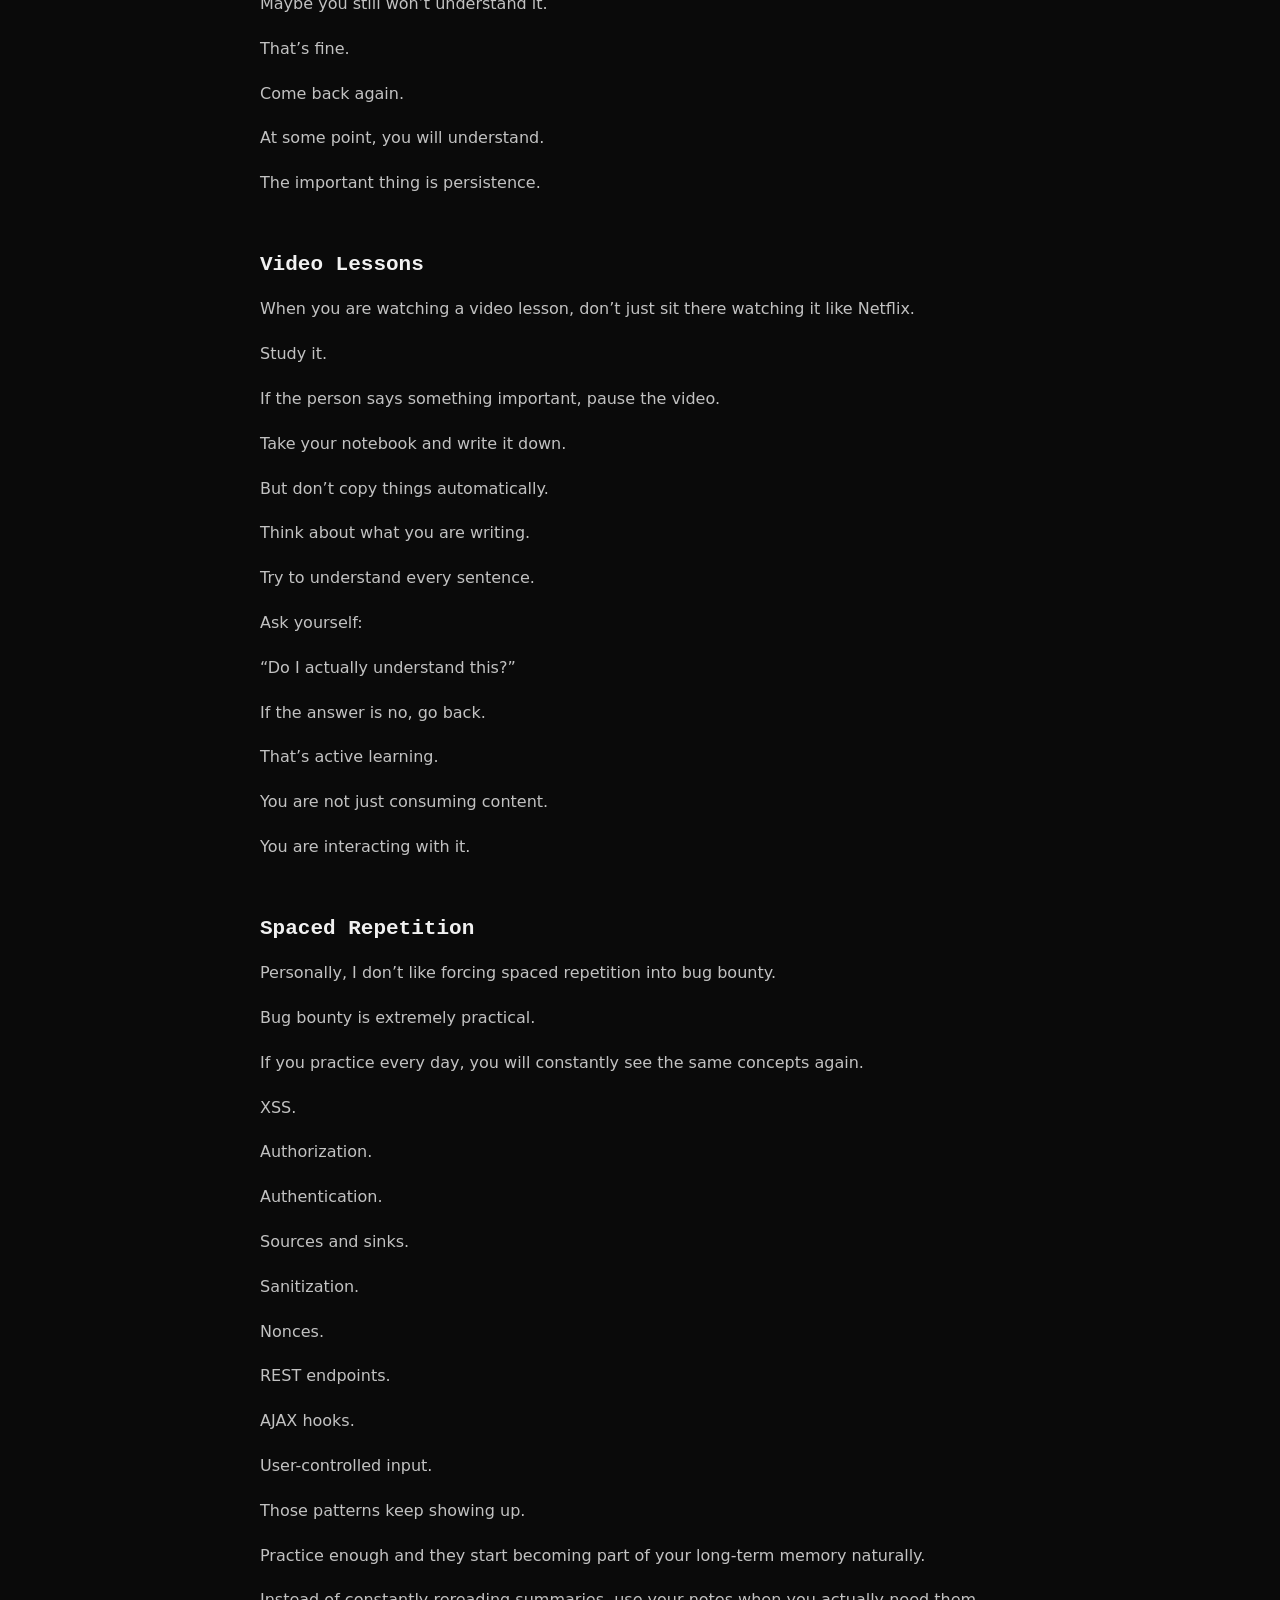
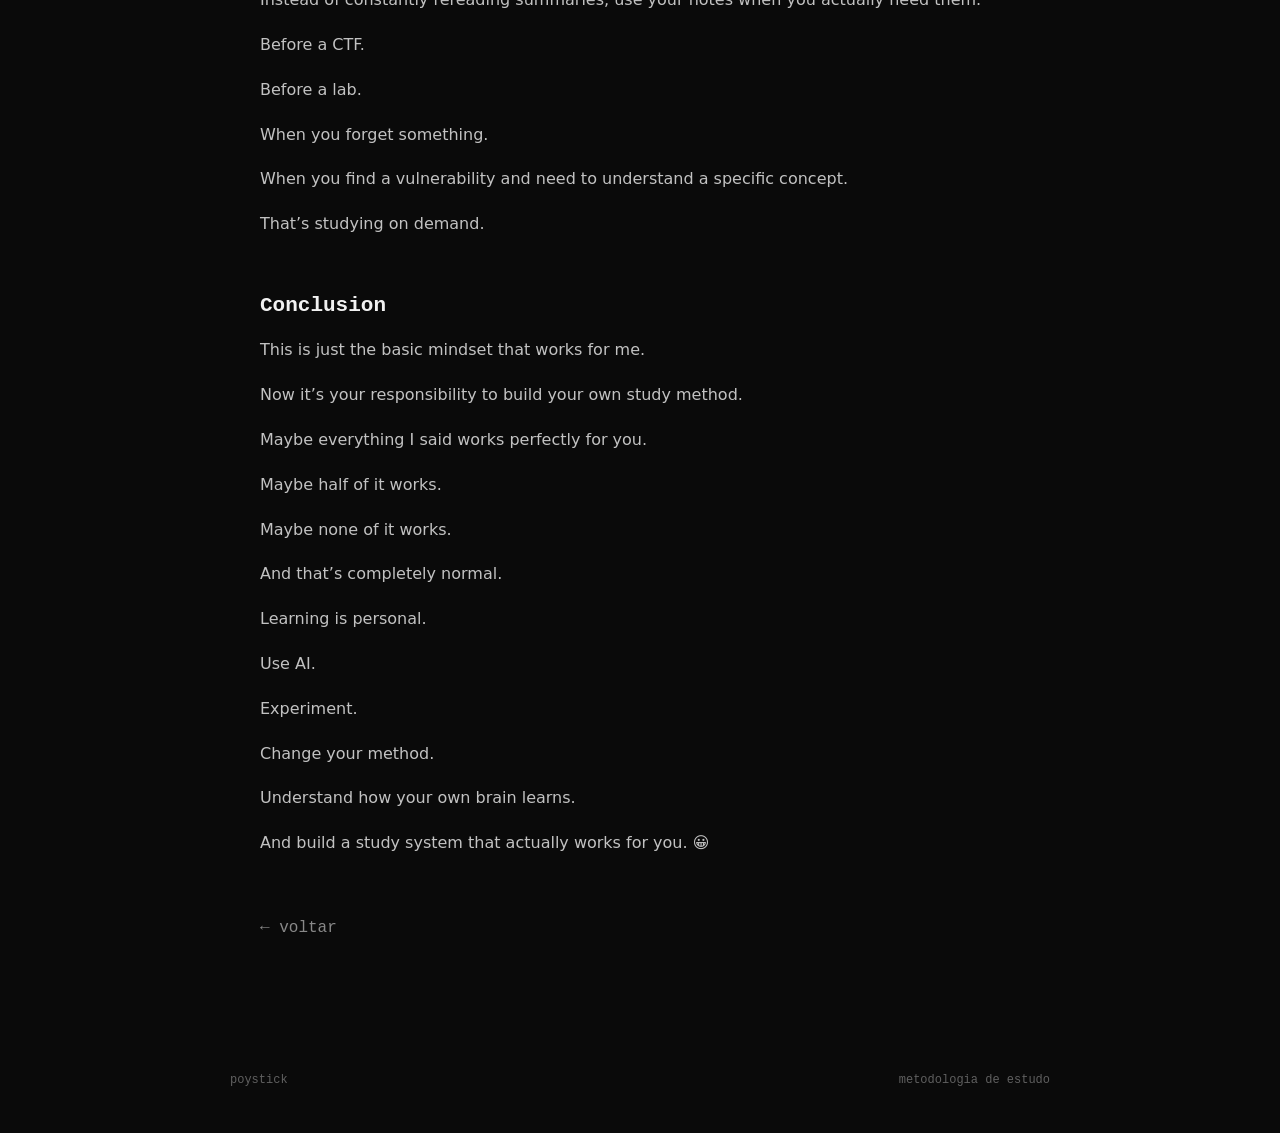
==== commit 83d701c0: "Organize study and WordPress methodology navigation" ====
--- a/methodology.html
+++ b/methodology.html
@@ -5,7 +5,7 @@
   <meta name="viewport" content="width=device-width, initial-scale=1">
   <meta name="description" content="Metodologia de estudo — Poystick.">
   <meta name="theme-color" content="#0a0a0a">
-  <title>Metodologia — poystick</title>
+  <title>Metodologia de estudo — poystick</title>
   <style>
 :root{
   --bg:#0a0a0a;
@@ -334,7 +334,8 @@
     <nav>
       <a href="./#writeups">write-ups</a>
       <a href="./#pocs">PoCs</a>
-      <a href="methodology.html">metodologia</a>
+      <a href="methodology.html">metodologia de estudo</a>
+      <a href="wordpress-methodology.html">metodologia WordPress</a>
       <a href="./#sobre">sobre</a>
       <a href="https://github.com/TarcisioLuchesi">github ↗</a>
     </nav>
@@ -343,7 +344,7 @@
   <main class="article-shell">
     <section class="article-hero">
       <div class="kicker">PT-BR / English</div>
-      <h1>Metodologia</h1>
+      <h1>Metodologia de estudo</h1>
     </section>
 
     <article class="article" id="pt-br">
@@ -743,7 +744,7 @@
 
   <footer class="site-footer wrap">
     <span>poystick</span>
-    <span>metodologia</span>
+    <span>metodologia de estudo</span>
   </footer>
 </body>
 </html>
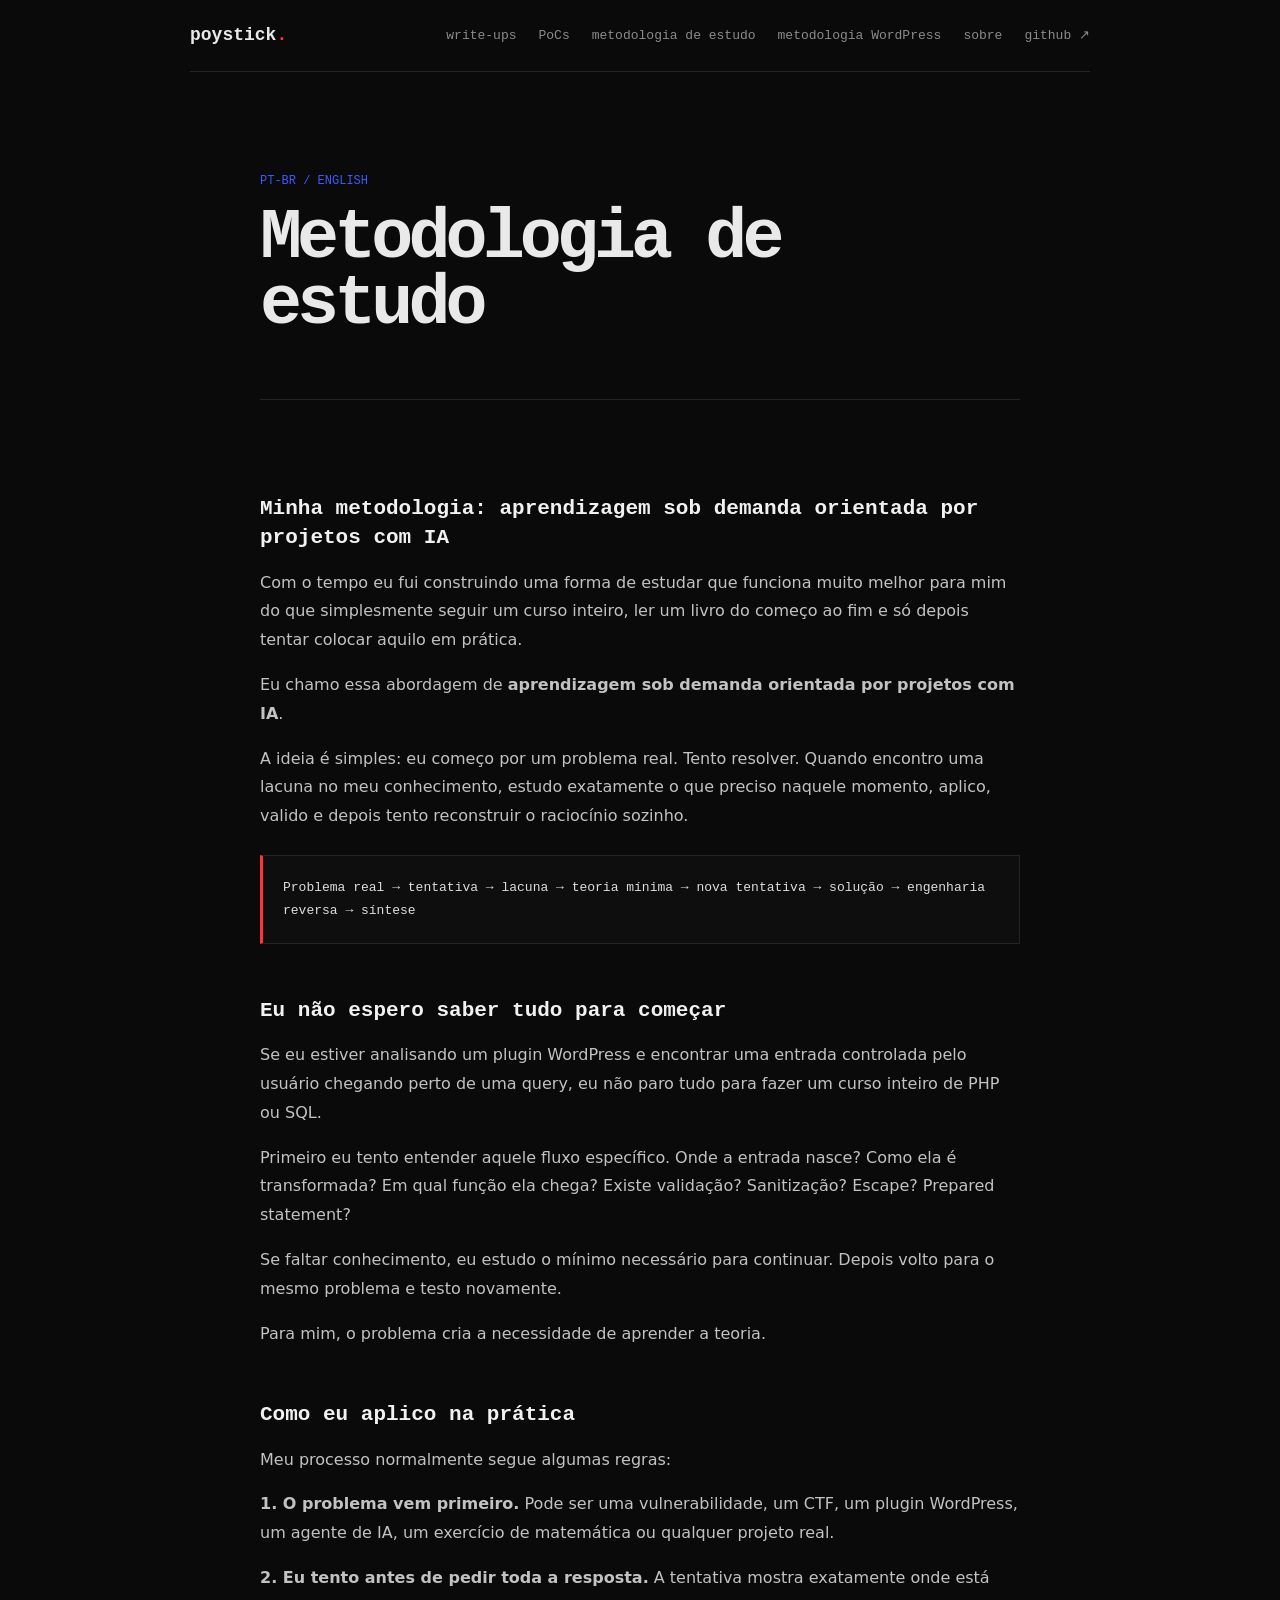
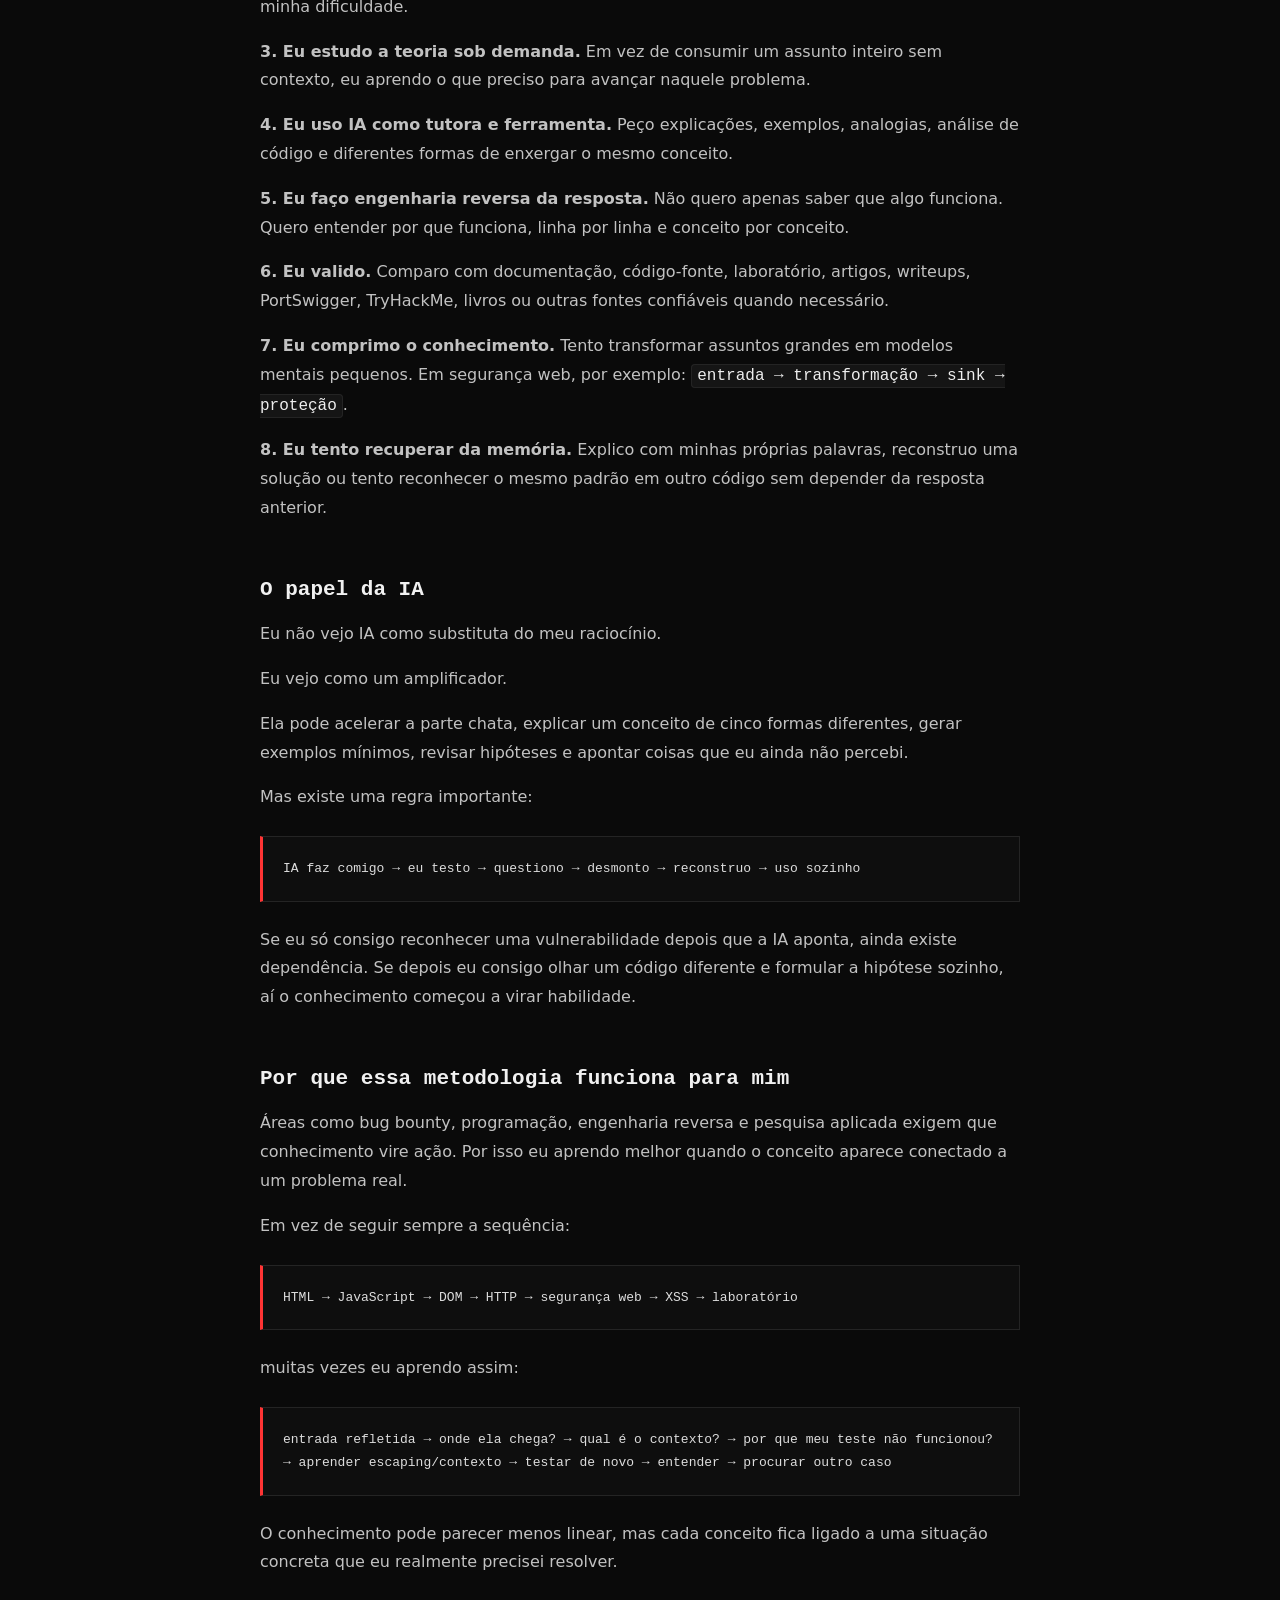
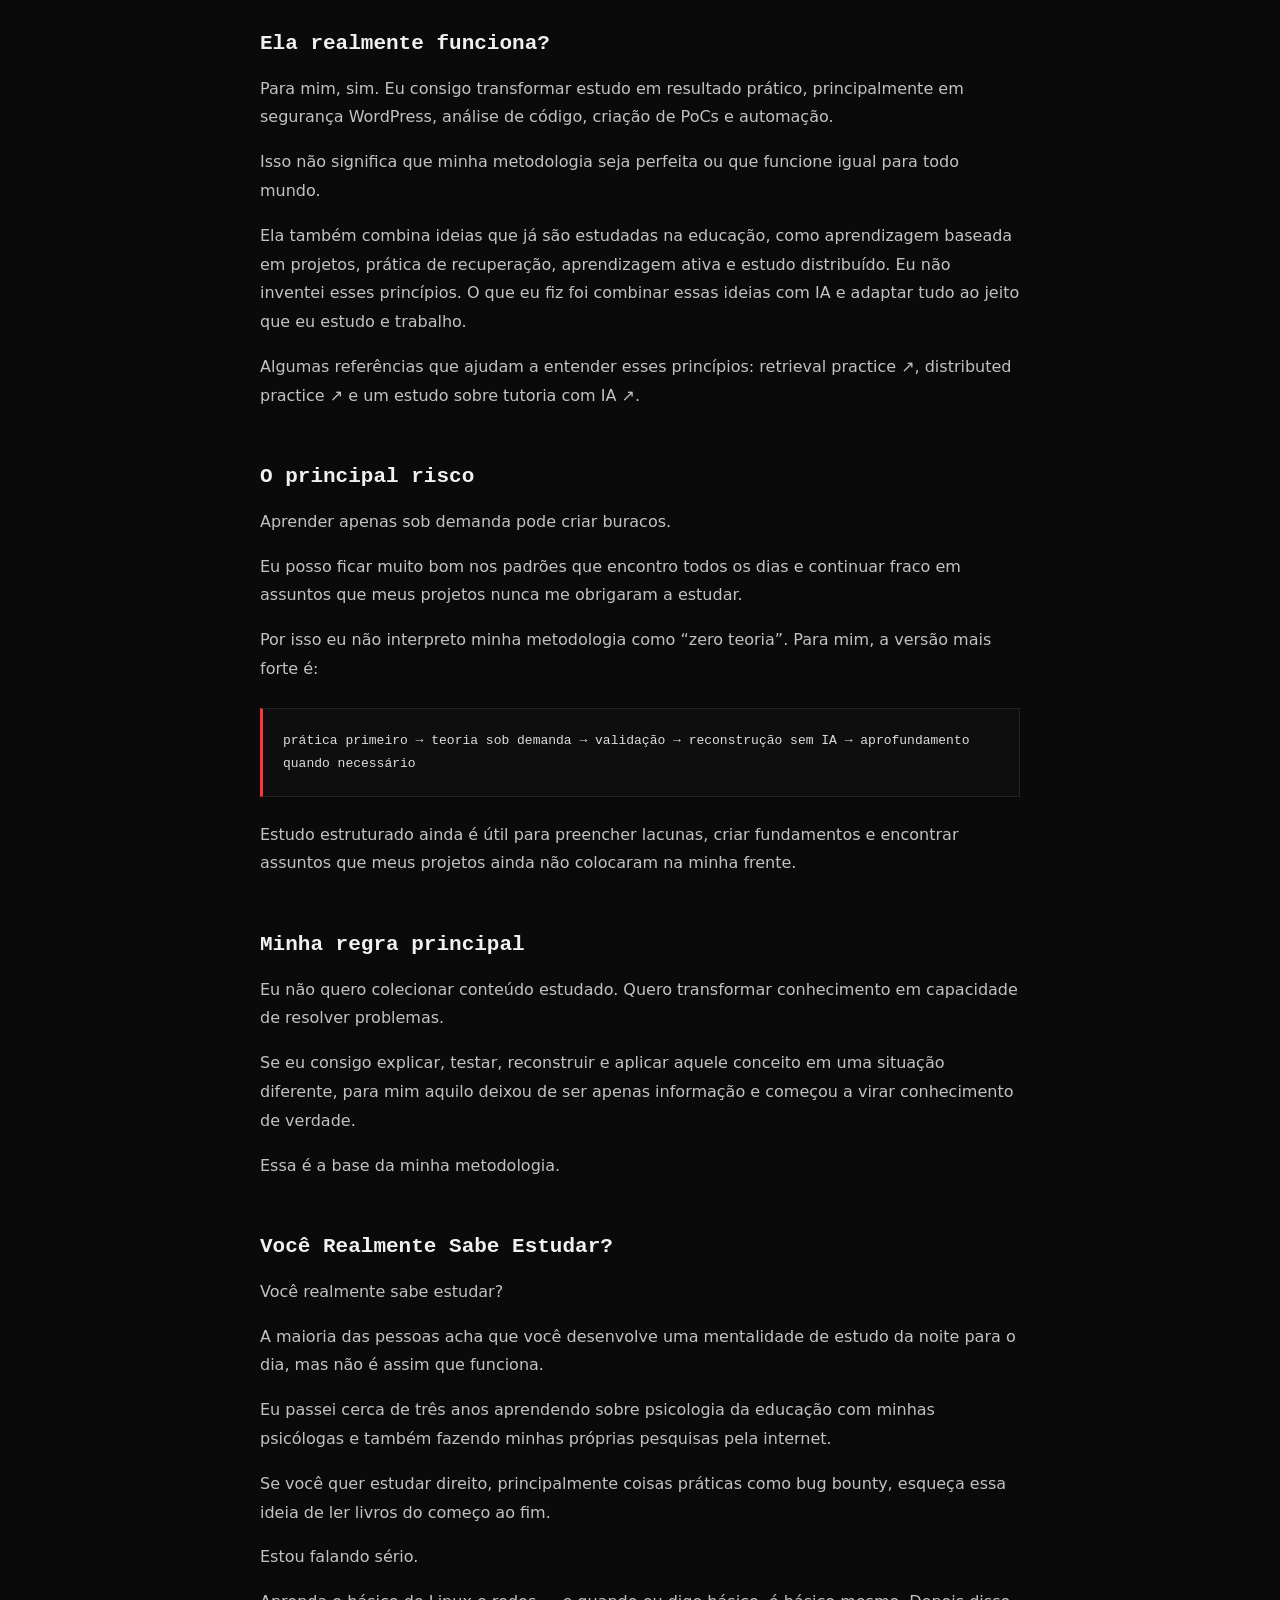
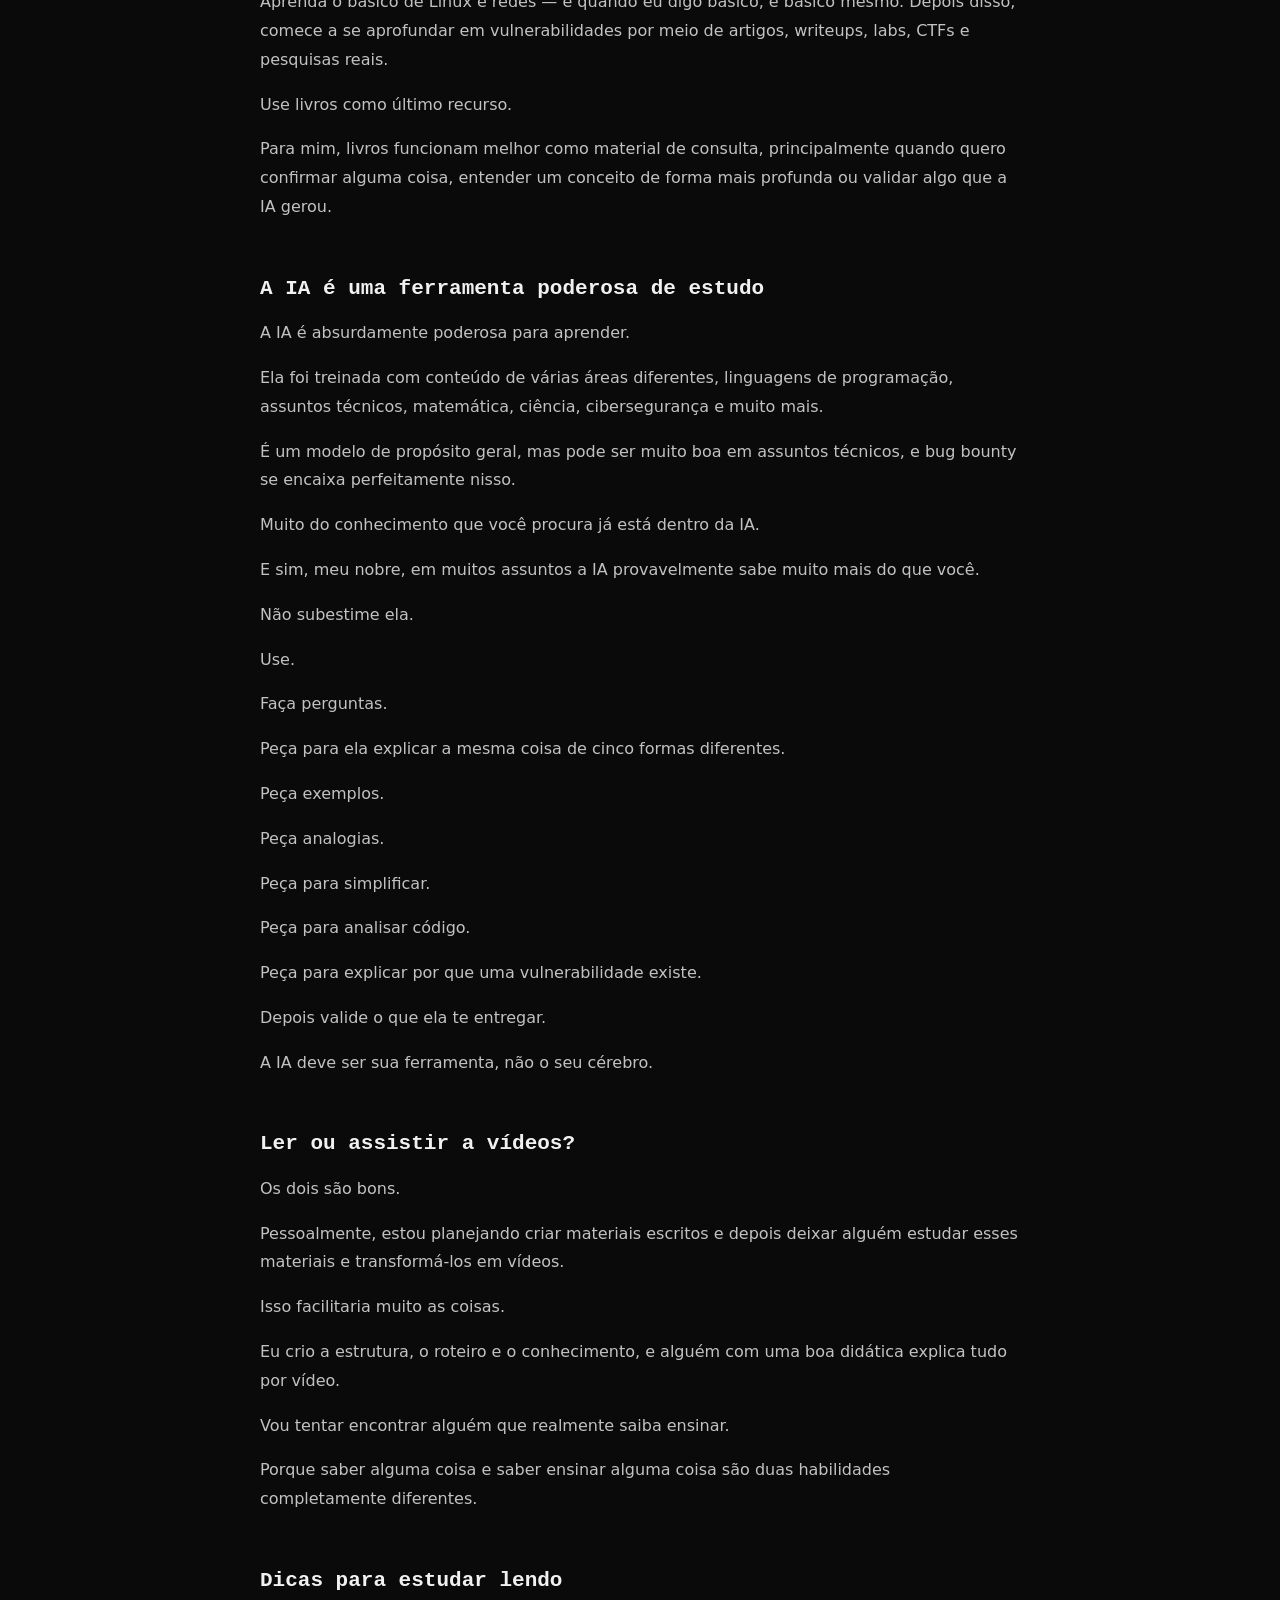
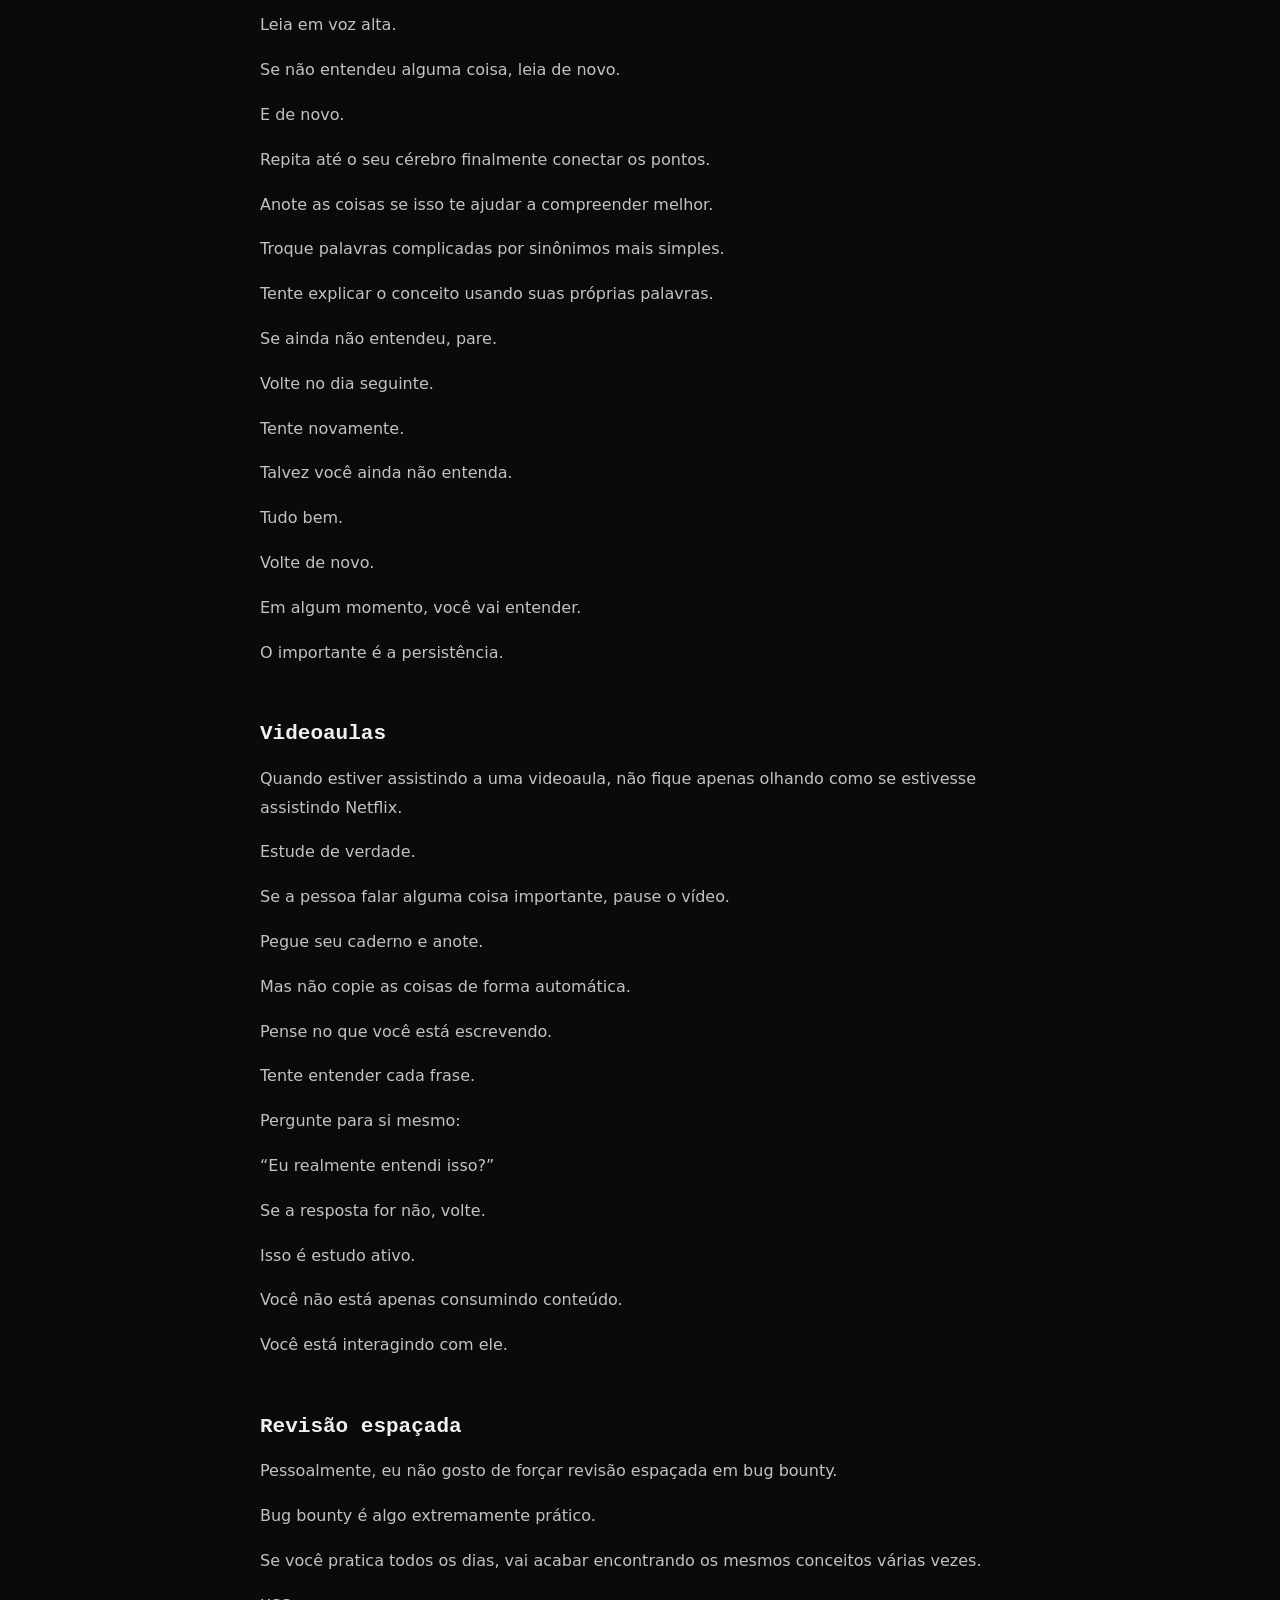
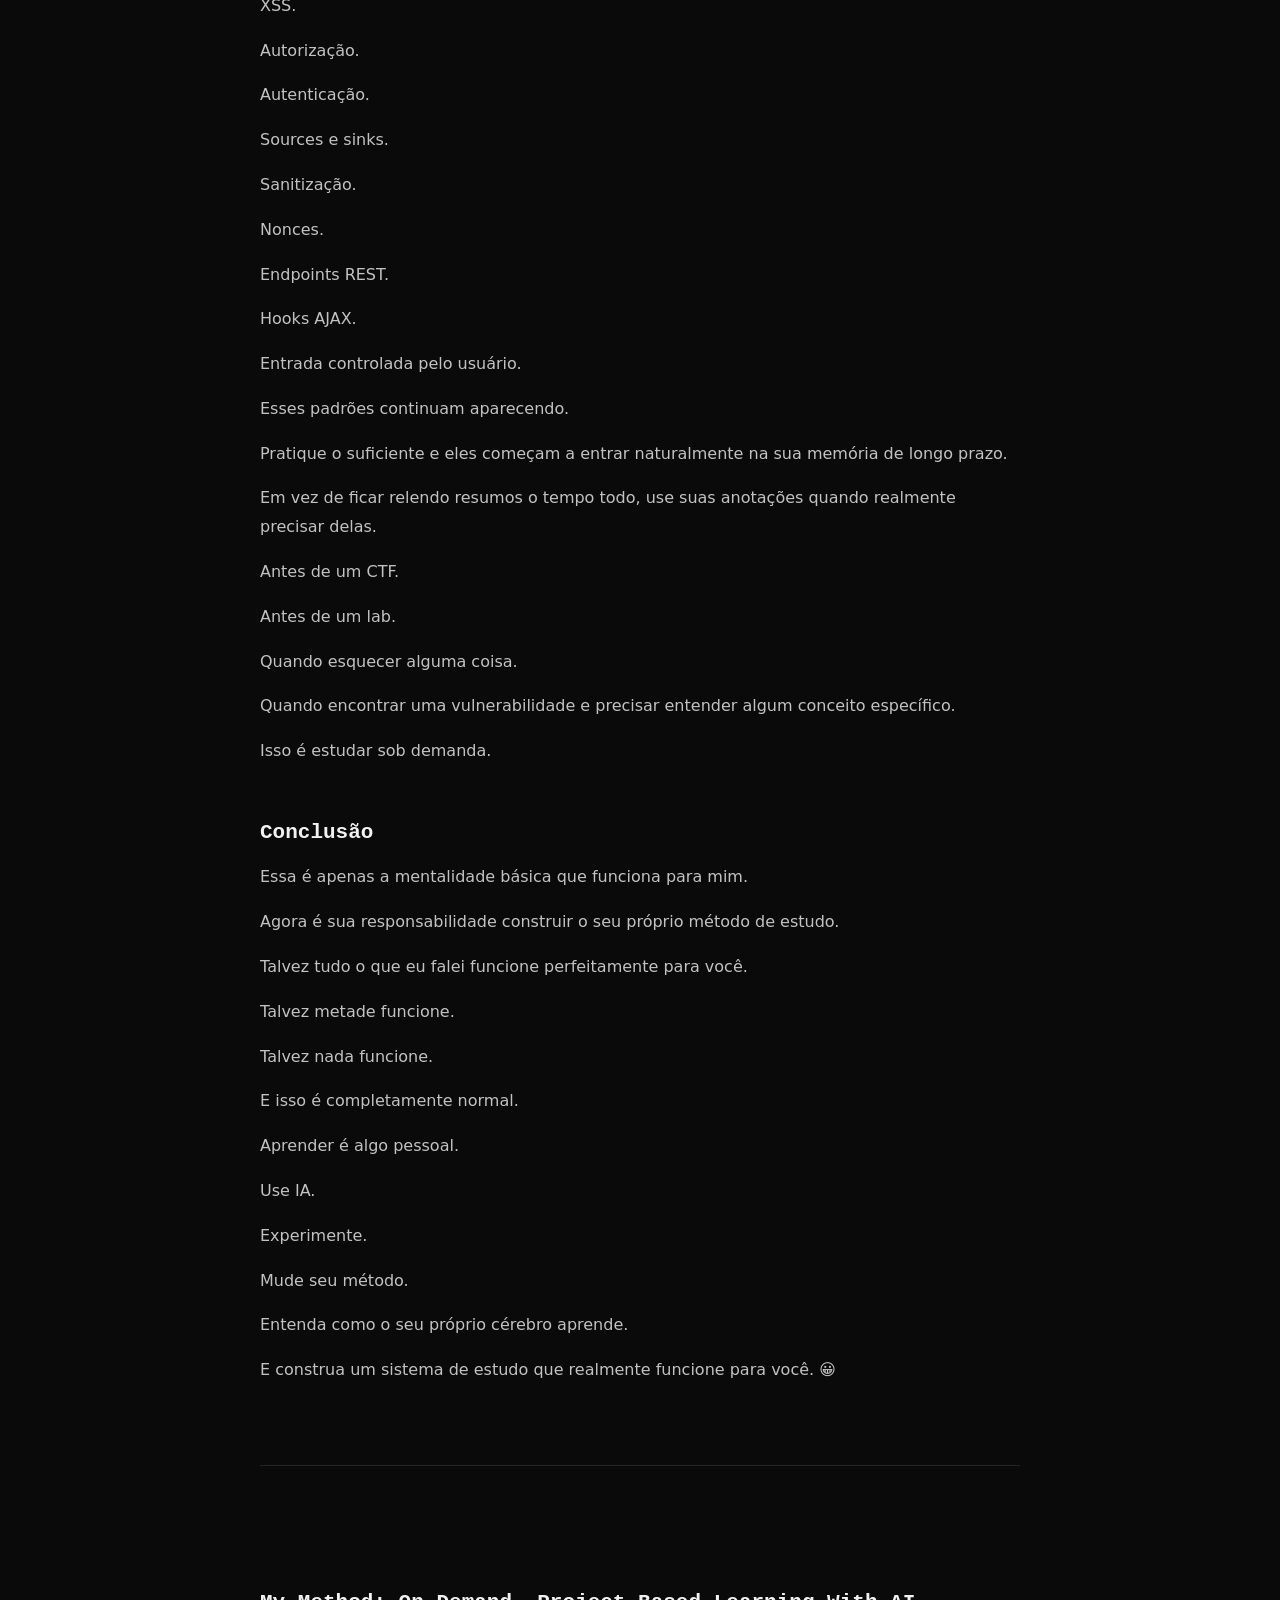
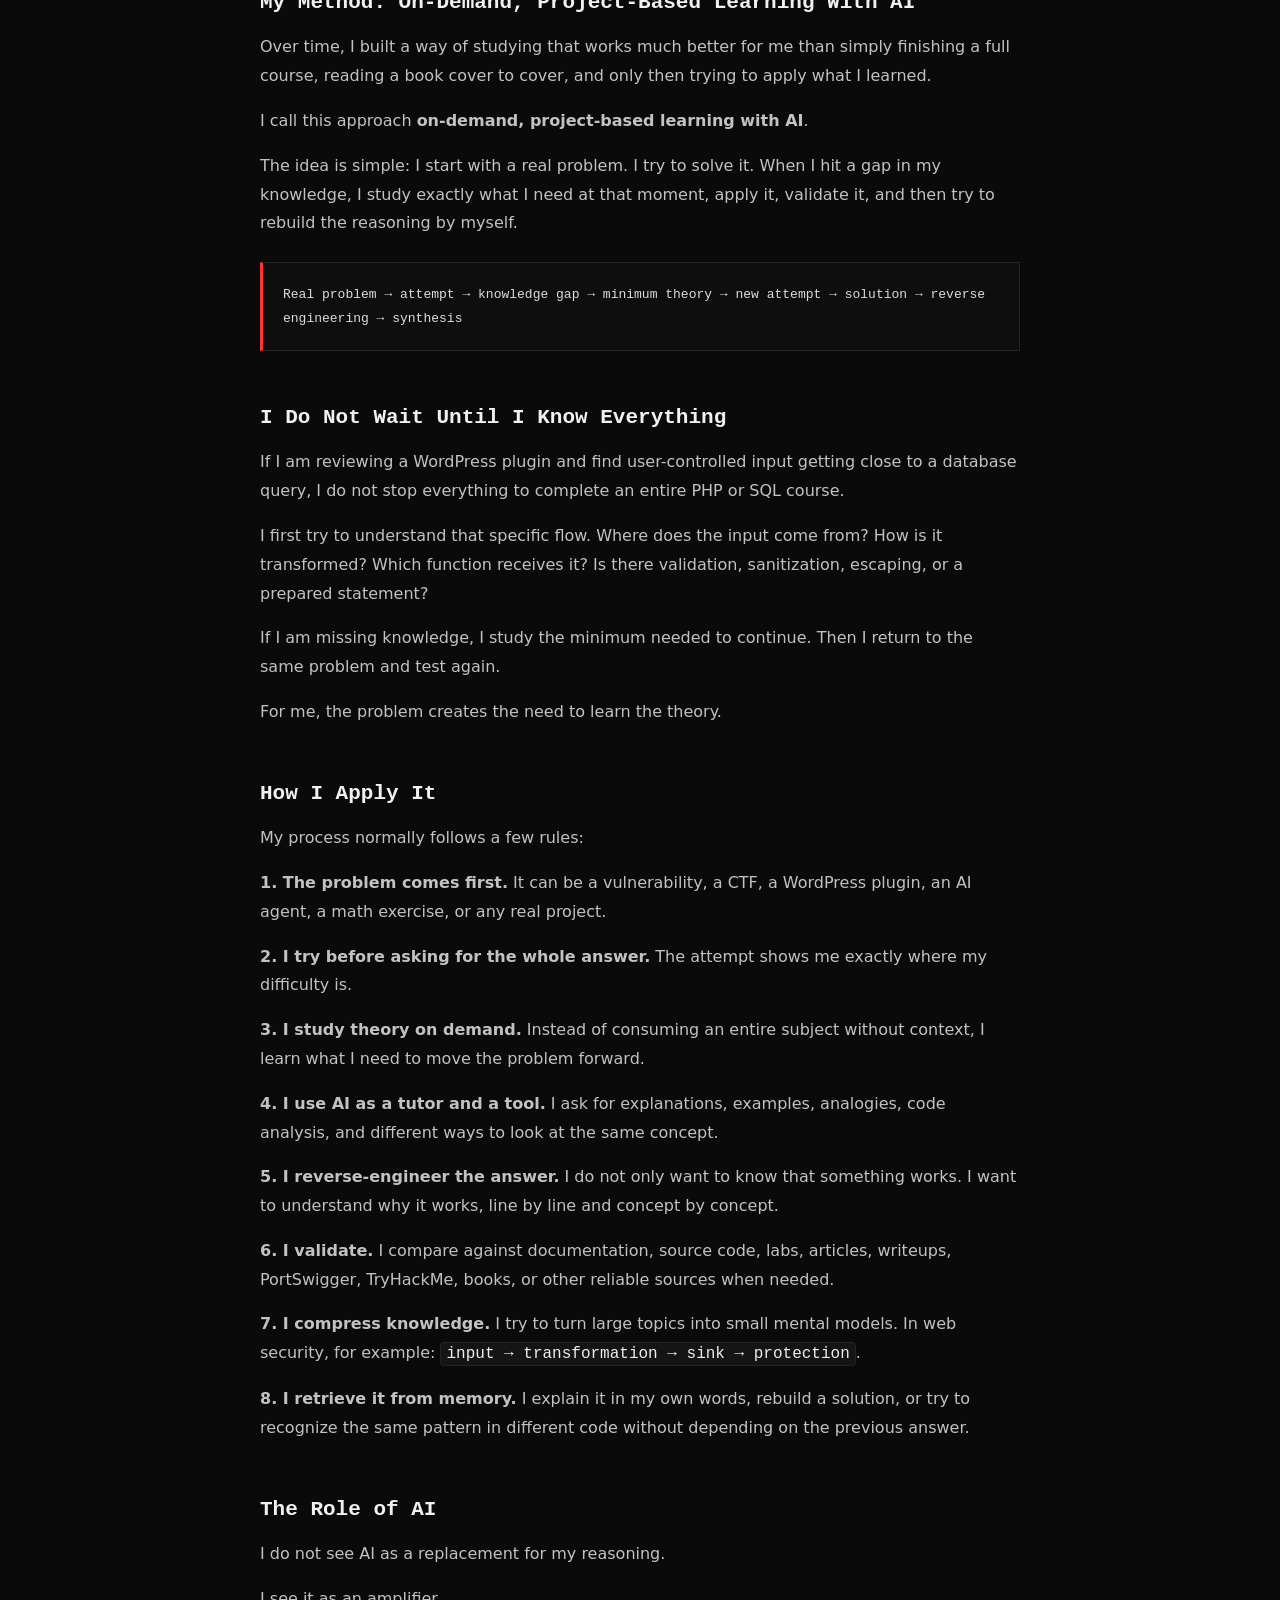
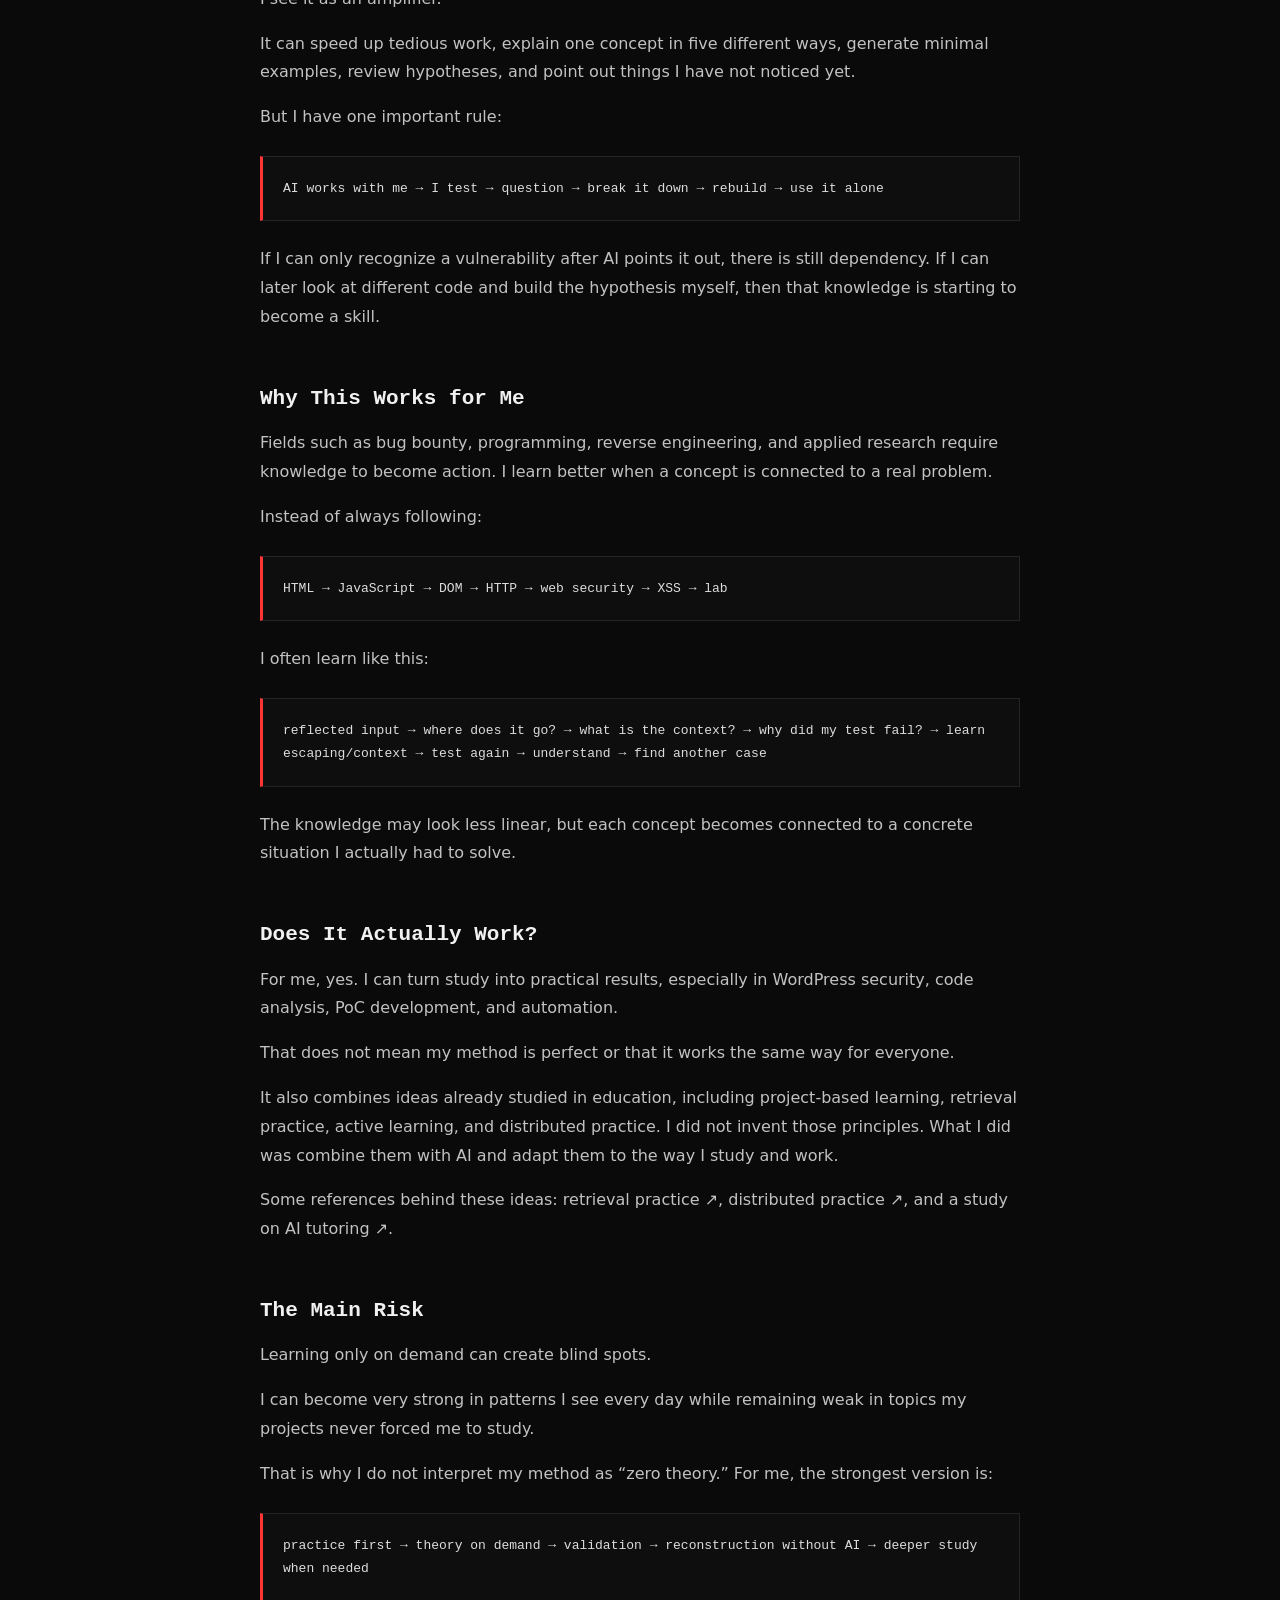
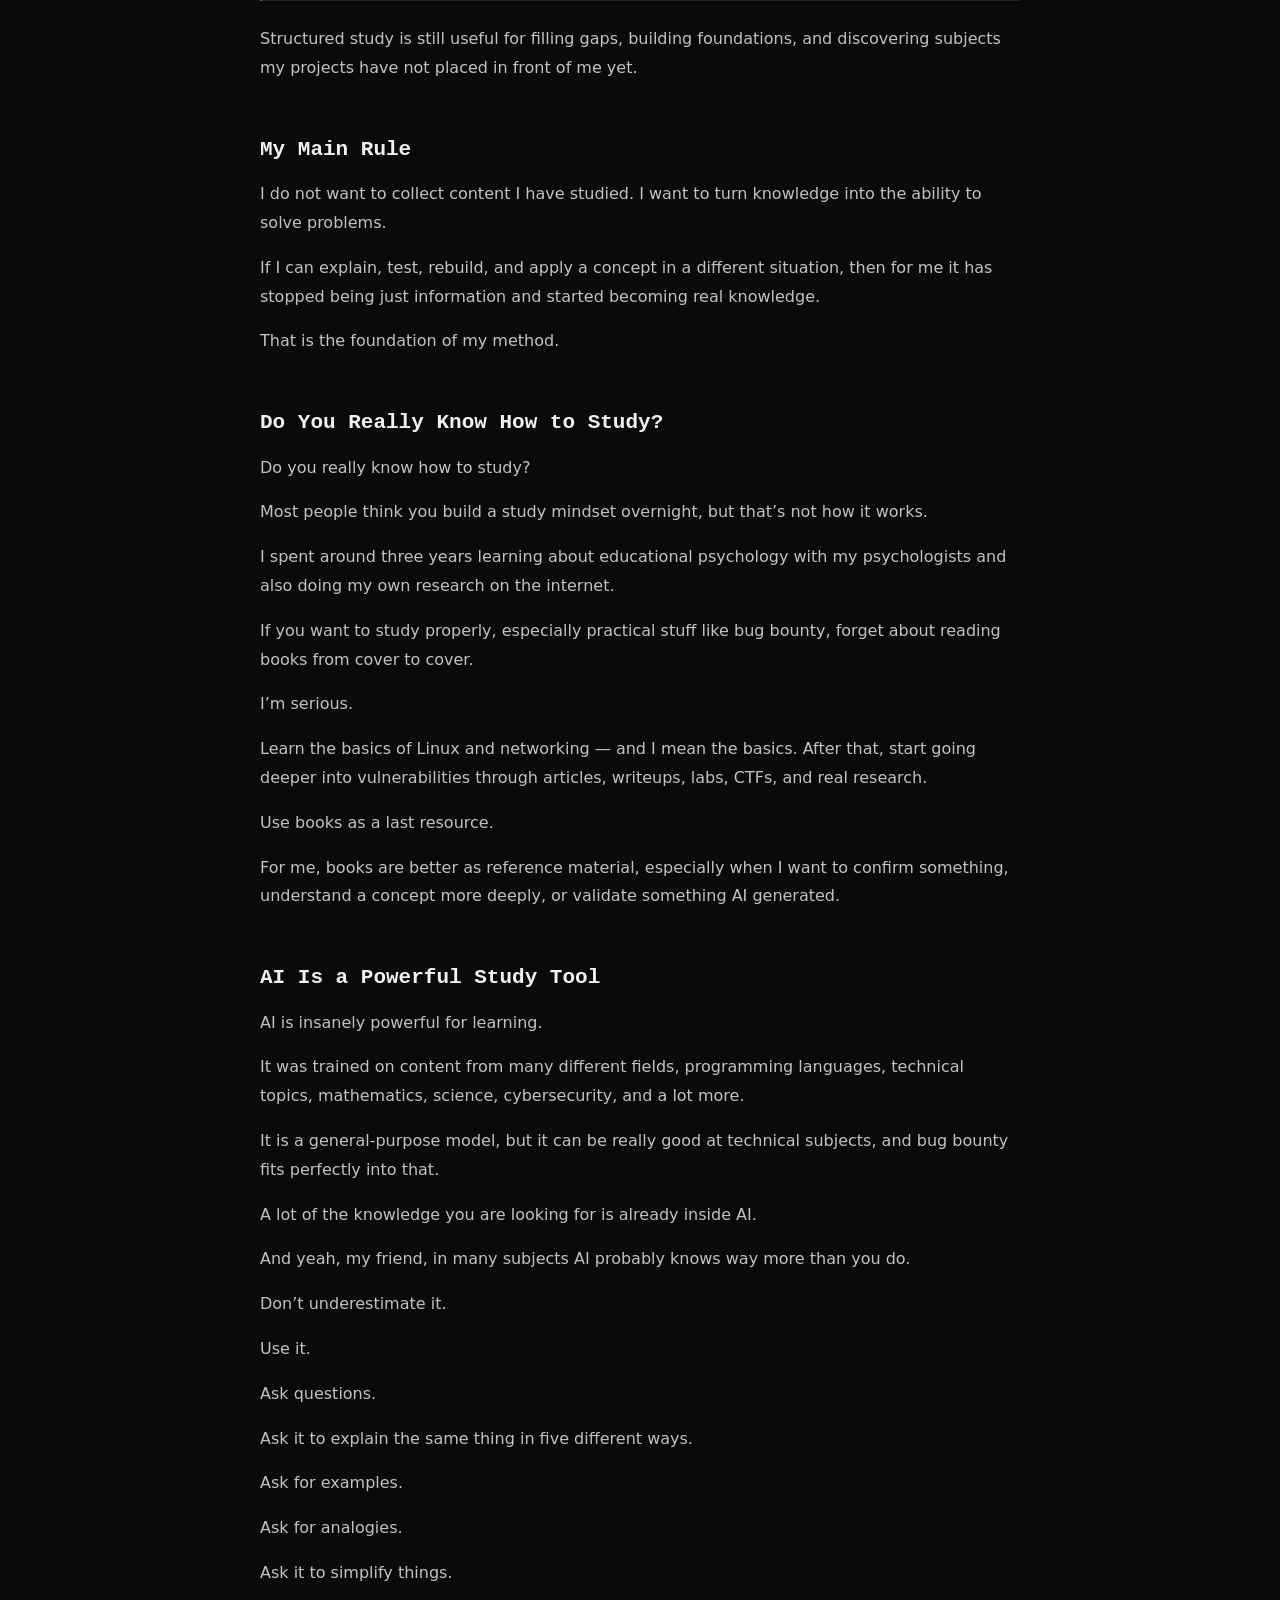
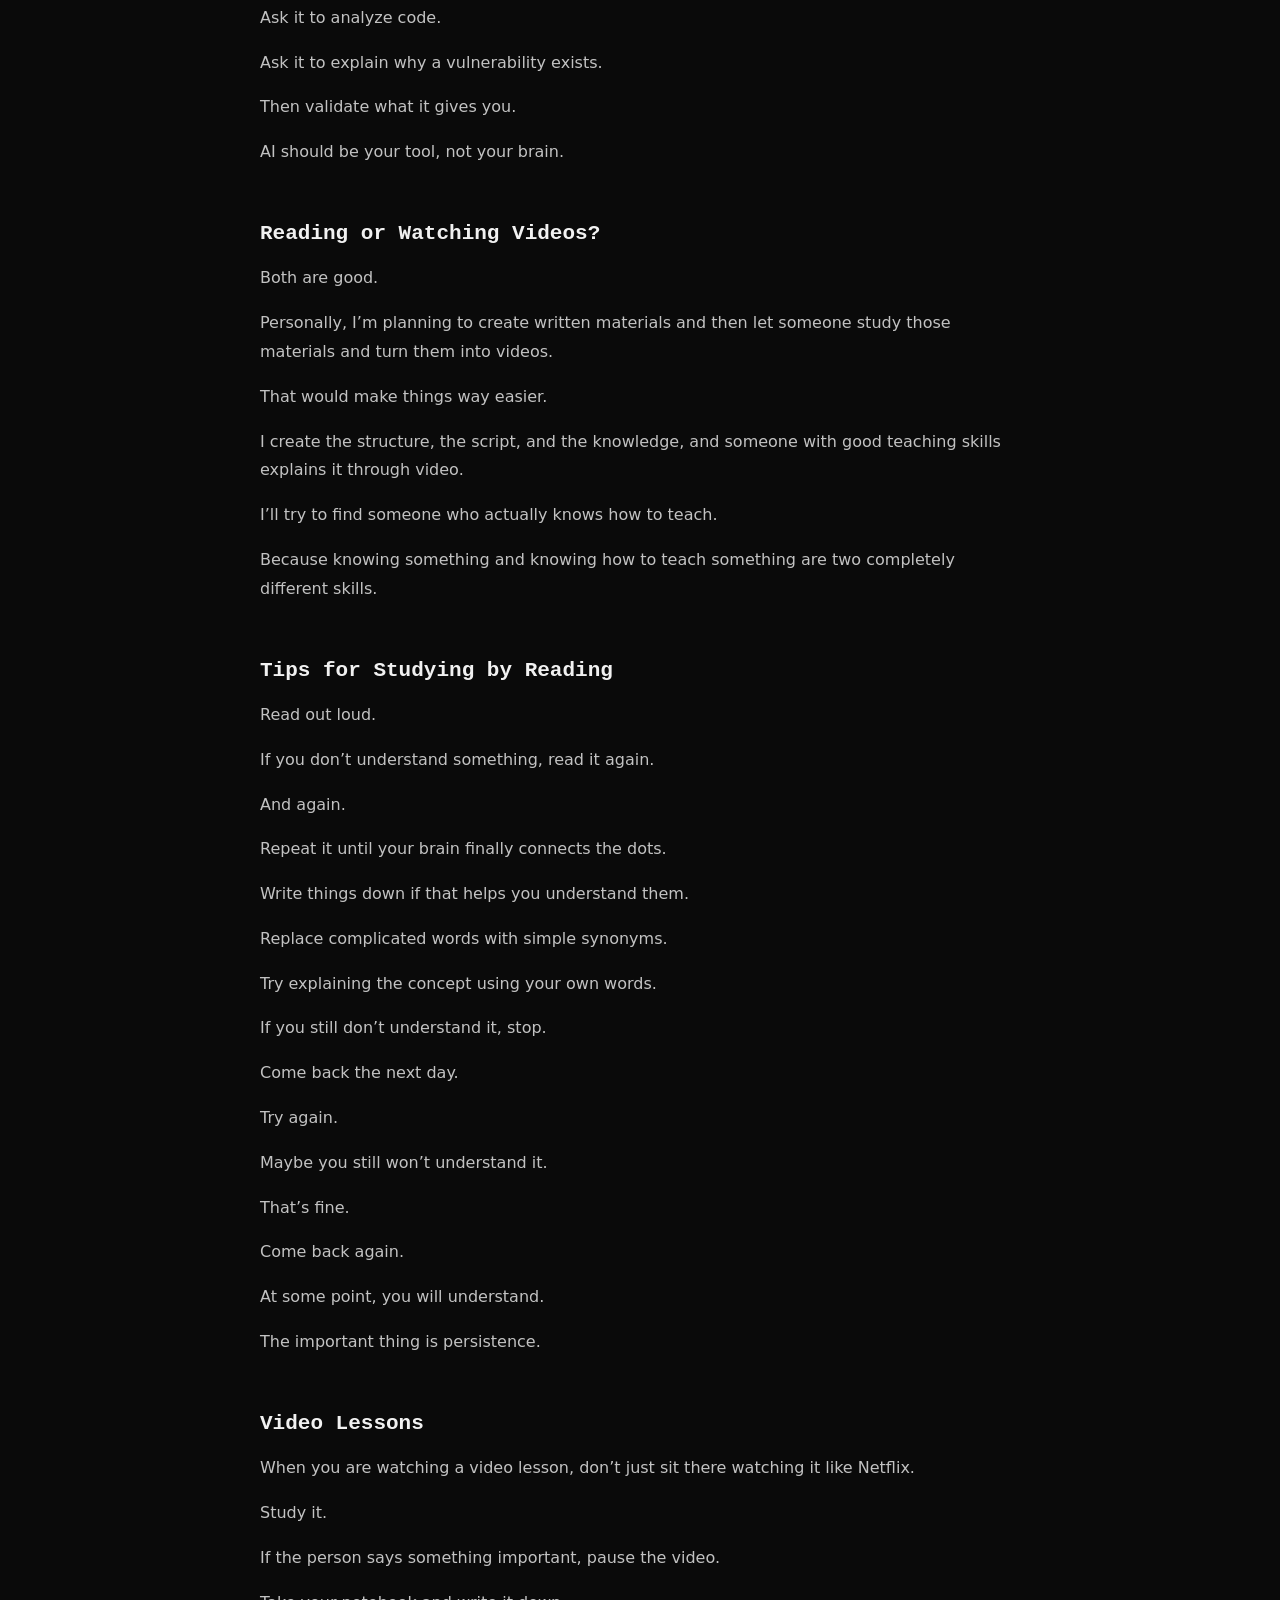
==== commit aabfa97a: "Expand study methodology with project-based AI learning approach" ====
--- a/methodology.html
+++ b/methodology.html
@@ -348,6 +348,104 @@
     </section>
 
     <article class="article" id="pt-br">
+      <h2>Minha metodologia: aprendizagem sob demanda orientada por projetos com IA</h2>
+
+      <p>Com o tempo eu fui construindo uma forma de estudar que funciona muito melhor para mim do que simplesmente seguir um curso inteiro, ler um livro do começo ao fim e só depois tentar colocar aquilo em prática.</p>
+
+      <p>Eu chamo essa abordagem de <strong>aprendizagem sob demanda orientada por projetos com IA</strong>.</p>
+
+      <p>A ideia é simples: eu começo por um problema real. Tento resolver. Quando encontro uma lacuna no meu conhecimento, estudo exatamente o que preciso naquele momento, aplico, valido e depois tento reconstruir o raciocínio sozinho.</p>
+
+      <div class="flow">Problema real → tentativa → lacuna → teoria mínima → nova tentativa → solução → engenharia reversa → síntese</div>
+
+      <h2>Eu não espero saber tudo para começar</h2>
+
+      <p>Se eu estiver analisando um plugin WordPress e encontrar uma entrada controlada pelo usuário chegando perto de uma query, eu não paro tudo para fazer um curso inteiro de PHP ou SQL.</p>
+
+      <p>Primeiro eu tento entender aquele fluxo específico. Onde a entrada nasce? Como ela é transformada? Em qual função ela chega? Existe validação? Sanitização? Escape? Prepared statement?</p>
+
+      <p>Se faltar conhecimento, eu estudo o mínimo necessário para continuar. Depois volto para o mesmo problema e testo novamente.</p>
+
+      <p>Para mim, o problema cria a necessidade de aprender a teoria.</p>
+
+      <h2>Como eu aplico na prática</h2>
+
+      <p>Meu processo normalmente segue algumas regras:</p>
+
+      <p><strong>1. O problema vem primeiro.</strong> Pode ser uma vulnerabilidade, um CTF, um plugin WordPress, um agente de IA, um exercício de matemática ou qualquer projeto real.</p>
+
+      <p><strong>2. Eu tento antes de pedir toda a resposta.</strong> A tentativa mostra exatamente onde está minha dificuldade.</p>
+
+      <p><strong>3. Eu estudo a teoria sob demanda.</strong> Em vez de consumir um assunto inteiro sem contexto, eu aprendo o que preciso para avançar naquele problema.</p>
+
+      <p><strong>4. Eu uso IA como tutora e ferramenta.</strong> Peço explicações, exemplos, analogias, análise de código e diferentes formas de enxergar o mesmo conceito.</p>
+
+      <p><strong>5. Eu faço engenharia reversa da resposta.</strong> Não quero apenas saber que algo funciona. Quero entender por que funciona, linha por linha e conceito por conceito.</p>
+
+      <p><strong>6. Eu valido.</strong> Comparo com documentação, código-fonte, laboratório, artigos, writeups, PortSwigger, TryHackMe, livros ou outras fontes confiáveis quando necessário.</p>
+
+      <p><strong>7. Eu comprimo o conhecimento.</strong> Tento transformar assuntos grandes em modelos mentais pequenos. Em segurança web, por exemplo: <code>entrada → transformação → sink → proteção</code>.</p>
+
+      <p><strong>8. Eu tento recuperar da memória.</strong> Explico com minhas próprias palavras, reconstruo uma solução ou tento reconhecer o mesmo padrão em outro código sem depender da resposta anterior.</p>
+
+      <h2>O papel da IA</h2>
+
+      <p>Eu não vejo IA como substituta do meu raciocínio.</p>
+
+      <p>Eu vejo como um amplificador.</p>
+
+      <p>Ela pode acelerar a parte chata, explicar um conceito de cinco formas diferentes, gerar exemplos mínimos, revisar hipóteses e apontar coisas que eu ainda não percebi.</p>
+
+      <p>Mas existe uma regra importante:</p>
+
+      <div class="flow">IA faz comigo → eu testo → questiono → desmonto → reconstruo → uso sozinho</div>
+
+      <p>Se eu só consigo reconhecer uma vulnerabilidade depois que a IA aponta, ainda existe dependência. Se depois eu consigo olhar um código diferente e formular a hipótese sozinho, aí o conhecimento começou a virar habilidade.</p>
+
+      <h2>Por que essa metodologia funciona para mim</h2>
+
+      <p>Áreas como bug bounty, programação, engenharia reversa e pesquisa aplicada exigem que conhecimento vire ação. Por isso eu aprendo melhor quando o conceito aparece conectado a um problema real.</p>
+
+      <p>Em vez de seguir sempre a sequência:</p>
+
+      <div class="flow">HTML → JavaScript → DOM → HTTP → segurança web → XSS → laboratório</div>
+
+      <p>muitas vezes eu aprendo assim:</p>
+
+      <div class="flow">entrada refletida → onde ela chega? → qual é o contexto? → por que meu teste não funcionou? → aprender escaping/contexto → testar de novo → entender → procurar outro caso</div>
+
+      <p>O conhecimento pode parecer menos linear, mas cada conceito fica ligado a uma situação concreta que eu realmente precisei resolver.</p>
+
+      <h2>Ela realmente funciona?</h2>
+
+      <p>Para mim, sim. Eu consigo transformar estudo em resultado prático, principalmente em segurança WordPress, análise de código, criação de PoCs e automação.</p>
+
+      <p>Isso não significa que minha metodologia seja perfeita ou que funcione igual para todo mundo.</p>
+
+      <p>Ela também combina ideias que já são estudadas na educação, como aprendizagem baseada em projetos, prática de recuperação, aprendizagem ativa e estudo distribuído. Eu não inventei esses princípios. O que eu fiz foi combinar essas ideias com IA e adaptar tudo ao jeito que eu estudo e trabalho.</p>
+
+      <p>Algumas referências que ajudam a entender esses princípios: <a href="https://pubmed.ncbi.nlm.nih.gov/33006925/" target="_blank" rel="noopener">retrieval practice ↗</a>, <a href="https://pubmed.ncbi.nlm.nih.gov/40564553/" target="_blank" rel="noopener">distributed practice ↗</a> e um <a href="https://www.nature.com/articles/s41598-025-97652-6" target="_blank" rel="noopener">estudo sobre tutoria com IA ↗</a>.</p>
+
+      <h2>O principal risco</h2>
+
+      <p>Aprender apenas sob demanda pode criar buracos.</p>
+
+      <p>Eu posso ficar muito bom nos padrões que encontro todos os dias e continuar fraco em assuntos que meus projetos nunca me obrigaram a estudar.</p>
+
+      <p>Por isso eu não interpreto minha metodologia como “zero teoria”. Para mim, a versão mais forte é:</p>
+
+      <div class="flow">prática primeiro → teoria sob demanda → validação → reconstrução sem IA → aprofundamento quando necessário</div>
+
+      <p>Estudo estruturado ainda é útil para preencher lacunas, criar fundamentos e encontrar assuntos que meus projetos ainda não colocaram na minha frente.</p>
+
+      <h2>Minha regra principal</h2>
+
+      <p>Eu não quero colecionar conteúdo estudado. Quero transformar conhecimento em capacidade de resolver problemas.</p>
+
+      <p>Se eu consigo explicar, testar, reconstruir e aplicar aquele conceito em uma situação diferente, para mim aquilo deixou de ser apenas informação e começou a virar conhecimento de verdade.</p>
+
+      <p>Essa é a base da minha metodologia.</p>
+
       <h2>Você Realmente Sabe Estudar?</h2>
 
       <p>Você realmente sabe estudar?</p>
@@ -544,6 +642,104 @@
     </article>
 
     <article class="article" id="english" style="margin-top:80px;padding-top:70px;border-top:1px solid var(--line);">
+      <h2>My Method: On-Demand, Project-Based Learning With AI</h2>
+
+      <p>Over time, I built a way of studying that works much better for me than simply finishing a full course, reading a book cover to cover, and only then trying to apply what I learned.</p>
+
+      <p>I call this approach <strong>on-demand, project-based learning with AI</strong>.</p>
+
+      <p>The idea is simple: I start with a real problem. I try to solve it. When I hit a gap in my knowledge, I study exactly what I need at that moment, apply it, validate it, and then try to rebuild the reasoning by myself.</p>
+
+      <div class="flow">Real problem → attempt → knowledge gap → minimum theory → new attempt → solution → reverse engineering → synthesis</div>
+
+      <h2>I Do Not Wait Until I Know Everything</h2>
+
+      <p>If I am reviewing a WordPress plugin and find user-controlled input getting close to a database query, I do not stop everything to complete an entire PHP or SQL course.</p>
+
+      <p>I first try to understand that specific flow. Where does the input come from? How is it transformed? Which function receives it? Is there validation, sanitization, escaping, or a prepared statement?</p>
+
+      <p>If I am missing knowledge, I study the minimum needed to continue. Then I return to the same problem and test again.</p>
+
+      <p>For me, the problem creates the need to learn the theory.</p>
+
+      <h2>How I Apply It</h2>
+
+      <p>My process normally follows a few rules:</p>
+
+      <p><strong>1. The problem comes first.</strong> It can be a vulnerability, a CTF, a WordPress plugin, an AI agent, a math exercise, or any real project.</p>
+
+      <p><strong>2. I try before asking for the whole answer.</strong> The attempt shows me exactly where my difficulty is.</p>
+
+      <p><strong>3. I study theory on demand.</strong> Instead of consuming an entire subject without context, I learn what I need to move the problem forward.</p>
+
+      <p><strong>4. I use AI as a tutor and a tool.</strong> I ask for explanations, examples, analogies, code analysis, and different ways to look at the same concept.</p>
+
+      <p><strong>5. I reverse-engineer the answer.</strong> I do not only want to know that something works. I want to understand why it works, line by line and concept by concept.</p>
+
+      <p><strong>6. I validate.</strong> I compare against documentation, source code, labs, articles, writeups, PortSwigger, TryHackMe, books, or other reliable sources when needed.</p>
+
+      <p><strong>7. I compress knowledge.</strong> I try to turn large topics into small mental models. In web security, for example: <code>input → transformation → sink → protection</code>.</p>
+
+      <p><strong>8. I retrieve it from memory.</strong> I explain it in my own words, rebuild a solution, or try to recognize the same pattern in different code without depending on the previous answer.</p>
+
+      <h2>The Role of AI</h2>
+
+      <p>I do not see AI as a replacement for my reasoning.</p>
+
+      <p>I see it as an amplifier.</p>
+
+      <p>It can speed up tedious work, explain one concept in five different ways, generate minimal examples, review hypotheses, and point out things I have not noticed yet.</p>
+
+      <p>But I have one important rule:</p>
+
+      <div class="flow">AI works with me → I test → question → break it down → rebuild → use it alone</div>
+
+      <p>If I can only recognize a vulnerability after AI points it out, there is still dependency. If I can later look at different code and build the hypothesis myself, then that knowledge is starting to become a skill.</p>
+
+      <h2>Why This Works for Me</h2>
+
+      <p>Fields such as bug bounty, programming, reverse engineering, and applied research require knowledge to become action. I learn better when a concept is connected to a real problem.</p>
+
+      <p>Instead of always following:</p>
+
+      <div class="flow">HTML → JavaScript → DOM → HTTP → web security → XSS → lab</div>
+
+      <p>I often learn like this:</p>
+
+      <div class="flow">reflected input → where does it go? → what is the context? → why did my test fail? → learn escaping/context → test again → understand → find another case</div>
+
+      <p>The knowledge may look less linear, but each concept becomes connected to a concrete situation I actually had to solve.</p>
+
+      <h2>Does It Actually Work?</h2>
+
+      <p>For me, yes. I can turn study into practical results, especially in WordPress security, code analysis, PoC development, and automation.</p>
+
+      <p>That does not mean my method is perfect or that it works the same way for everyone.</p>
+
+      <p>It also combines ideas already studied in education, including project-based learning, retrieval practice, active learning, and distributed practice. I did not invent those principles. What I did was combine them with AI and adapt them to the way I study and work.</p>
+
+      <p>Some references behind these ideas: <a href="https://pubmed.ncbi.nlm.nih.gov/33006925/" target="_blank" rel="noopener">retrieval practice ↗</a>, <a href="https://pubmed.ncbi.nlm.nih.gov/40564553/" target="_blank" rel="noopener">distributed practice ↗</a>, and a <a href="https://www.nature.com/articles/s41598-025-97652-6" target="_blank" rel="noopener">study on AI tutoring ↗</a>.</p>
+
+      <h2>The Main Risk</h2>
+
+      <p>Learning only on demand can create blind spots.</p>
+
+      <p>I can become very strong in patterns I see every day while remaining weak in topics my projects never forced me to study.</p>
+
+      <p>That is why I do not interpret my method as “zero theory.” For me, the strongest version is:</p>
+
+      <div class="flow">practice first → theory on demand → validation → reconstruction without AI → deeper study when needed</div>
+
+      <p>Structured study is still useful for filling gaps, building foundations, and discovering subjects my projects have not placed in front of me yet.</p>
+
+      <h2>My Main Rule</h2>
+
+      <p>I do not want to collect content I have studied. I want to turn knowledge into the ability to solve problems.</p>
+
+      <p>If I can explain, test, rebuild, and apply a concept in a different situation, then for me it has stopped being just information and started becoming real knowledge.</p>
+
+      <p>That is the foundation of my method.</p>
+
       <h2>Do You Really Know How to Study?</h2>
 
       <p>Do you really know how to study?</p>
